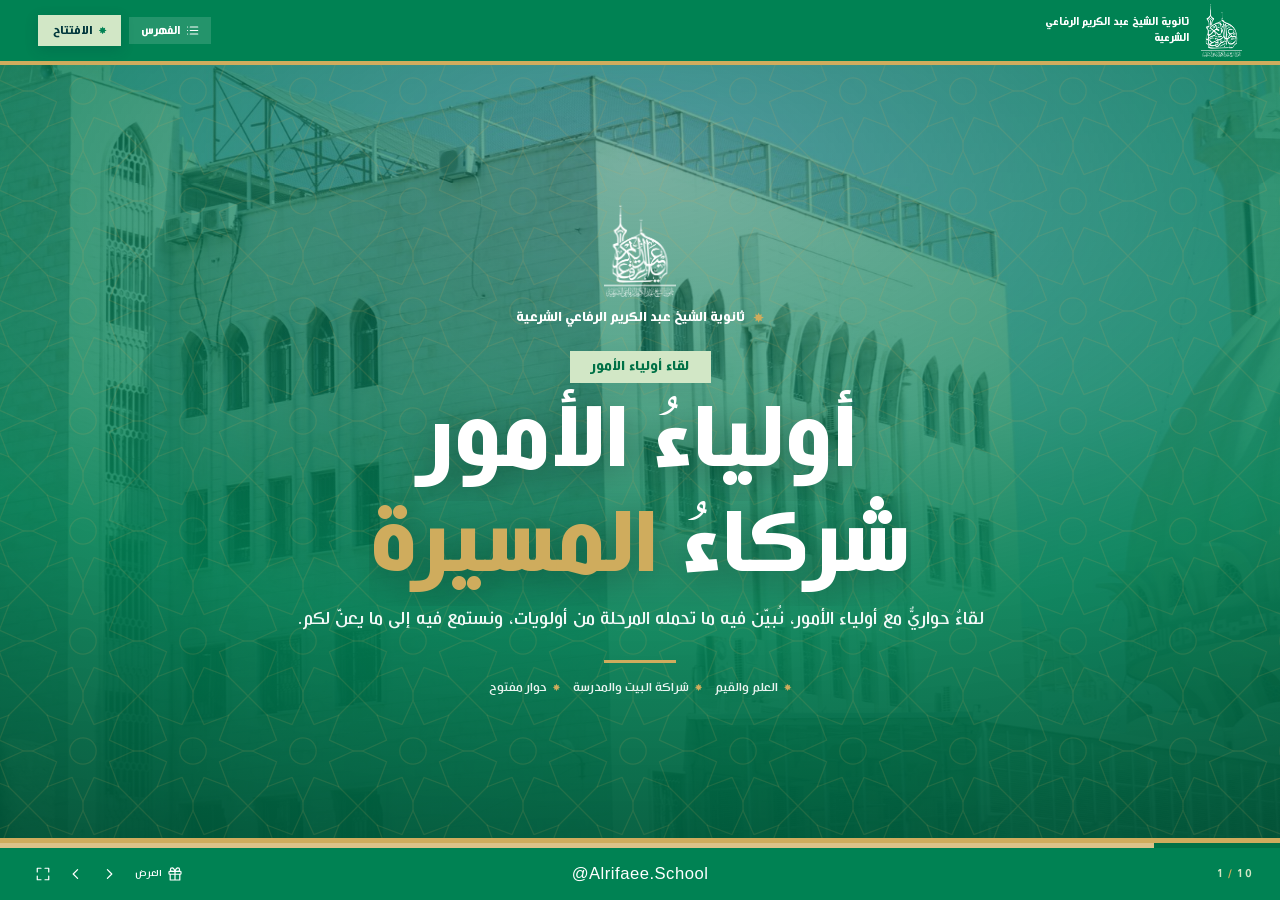
==== عرض-اجتماع-أولياء-الأمور.html @ 05ad17db "Add parents meeting deck and smoother photo transitions" ====
<!doctype html>
<html lang="ar" dir="rtl">
<head>
<meta charset="utf-8">
<meta name="viewport" content="width=device-width,initial-scale=1,viewport-fit=cover">
<title>اجتماع أولياء الأمور — ثانوية الشيخ عبد الكريم الرفاعي الشرعية</title>
<meta name="description" content="عرض إنفوغرافيكس لاجتماع أولياء الأمور في ثانوية الشيخ عبد الكريم الرفاعي الشرعية: جدول الأعمال، الكلمات، المداخلات، ولقاء المدرسين في الصفوف.">
<meta name="theme-color" content="#008253">
<link rel="icon" href="data:image/svg+xml,%3Csvg xmlns='http://www.w3.org/2000/svg' viewBox='0 0 100 100'%3E%3Crect width='100' height='100' fill='%23008253'/%3E%3Cpath d='M50 8 60 30l23-8-8 23 23 10-23 10 8 23-23-8-10 23-10-23-23 8 8-23L2 55l23-10-8-23 23 8 10-22Z' fill='%23CFAC5D'/%3E%3C/svg%3E">
<link rel="stylesheet" href="assets/css/deck.css">
<link rel="stylesheet" href="assets/css/meeting.css">
</head>
<body>

<!-- ===================== ICONS ===================== -->
<svg width="0" height="0" style="position:absolute" aria-hidden="true" focusable="false">
  <defs>
    <symbol id="i-book" viewBox="0 0 24 24"><path d="M12 6.6C10 4.9 7.1 4.6 3.8 5.3v13c3.3-.7 6.2-.4 8.2 1.3 2-1.7 4.9-2 8.2-1.3v-13c-3.3-.7-6.2-.4-8.2 1.3Z"/><path d="M12 6.6v13"/></symbol>
    <symbol id="i-mic" viewBox="0 0 24 24"><rect x="9" y="2.6" width="6" height="10.4" rx="3"/><path d="M5.6 11.4a6.4 6.4 0 0 0 12.8 0M12 17.8v3.6M8.6 21.4h6.8"/></symbol>
    <symbol id="i-building" viewBox="0 0 24 24"><path d="M3.4 21h17.2M5.6 21V6.2L12 2.4l6.4 3.8V21M5.6 9.6h12.8M5.6 13.4h12.8M5.6 17.2h12.8M10 21v-3.8h4V21"/></symbol>
    <symbol id="i-compass" viewBox="0 0 24 24"><circle cx="12" cy="12" r="9.2"/><path d="m15.8 8.2-2.1 5.5-5.5 2.1 2.1-5.5 5.5-2.1Z"/></symbol>
    <symbol id="i-calc" viewBox="0 0 24 24"><rect x="4.4" y="2.6" width="15.2" height="18.8" rx="2.4"/><path d="M8 6.8h8M8 11.4h.1M12 11.4h.1M16 11.4h.1M8 15.2h.1M12 15.2h.1M16 15.2h.1M8 19h.1M12 19h.1M16 19h.1"/></symbol>
    <symbol id="i-globe" viewBox="0 0 24 24"><circle cx="12" cy="12" r="9.2"/><path d="M2.8 12h18.4M12 2.8c2.6 2.8 3.9 6 3.9 9.2s-1.3 6.4-3.9 9.2c-2.6-2.8-3.9-6-3.9-9.2S9.4 5.6 12 2.8Z"/></symbol>
    <symbol id="i-users" viewBox="0 0 24 24"><circle cx="9" cy="7.8" r="2.9"/><path d="M3.4 20c0-3.1 2.5-5.6 5.6-5.6s5.6 2.5 5.6 5.6"/><path d="M16.2 5.2a2.9 2.9 0 0 1 0 5.3M17.8 14.6c1.8.7 2.9 2.6 2.9 5.4"/></symbol>
    <symbol id="i-teacher" viewBox="0 0 24 24"><circle cx="8.6" cy="6.8" r="2.6"/><path d="M3.2 20c0-3.6 2.4-6.1 5.4-6.1s5.4 2.5 5.4 6.1"/><path d="M14.2 5.8h6.2M17.3 5.8v9.4M14.6 15.2h5.4"/></symbol>
    <symbol id="i-board" viewBox="0 0 24 24"><rect x="3" y="3.4" width="18" height="12.2" rx="2"/><path d="M7.4 19.4 6.6 21.4M16.6 19.4l.8 2M8 7.2h8M8 10.8h5"/></symbol>
    <symbol id="i-door" viewBox="0 0 24 24"><path d="M4.4 21h15.2M6.4 21V3.4l11.2 2.2V21"/><path d="M14.6 12.4h.1"/></symbol>
    <symbol id="i-list" viewBox="0 0 24 24"><path d="M8.4 6.4h12M8.4 12h12M8.4 17.6h12M4 6.4h.1M4 12h.1M4 17.6h.1"/></symbol>
    <symbol id="i-gift" viewBox="0 0 24 24"><rect x="3" y="8.2" width="18" height="4.2" rx="1"/><path d="M4.8 12.4V21h14.4v-8.6M12 8.2V21M12 8.2S10.4 2.8 7.8 2.8a2.7 2.7 0 0 0 0 5.4M12 8.2s1.6-5.4 4.2-5.4a2.7 2.7 0 0 1 0 5.4"/></symbol>
    <symbol id="i-receipt" viewBox="0 0 24 24"><path d="M6 2.6h12v18.8l-2-1.5-2 1.5-2-1.5-2 1.5-2-1.5-2 1.5V2.6Z"/><path d="M9 7h6M9 11h6M9 15h4"/></symbol>
    <symbol id="i-check" viewBox="0 0 24 24"><path d="m4.2 12.6 5 5L19.8 6.4"/></symbol>
    <symbol id="i-heart" viewBox="0 0 24 24"><path d="M12 20.2s-7.6-4.6-7.6-9.6A4.4 4.4 0 0 1 12 7.7a4.4 4.4 0 0 1 7.6 2.9c0 5-7.6 9.6-7.6 9.6Z"/></symbol>
    <symbol id="i-clock" viewBox="0 0 24 24"><circle cx="12" cy="12" r="9.2"/><path d="M12 7v5.4l3.6 2.2"/></symbol>
    <symbol id="i-prev" viewBox="0 0 24 24"><path d="M9.6 5.4 16.2 12l-6.6 6.6"/></symbol>
    <symbol id="i-next" viewBox="0 0 24 24"><path d="M14.4 5.4 7.8 12l6.6 6.6"/></symbol>
    <symbol id="i-expand" viewBox="0 0 24 24"><path d="M9 3.4H3.4V9M15 3.4h5.6V9M9 20.6H3.4V15M15 20.6h5.6V15"/></symbol>
    <symbol id="i-close" viewBox="0 0 24 24"><path d="M6 6l12 12M18 6 6 18"/></symbol>
    <symbol id="i-play" viewBox="0 0 24 24"><path d="M8 5.2 19 12 8 18.8V5.2Z"/></symbol>
  </defs>
</svg>

<!-- ===================== LOADER ===================== -->
<div class="loader" id="loader">
  <div class="loader__in">
    <img src="assets/brand/logo-color.png" alt="شعار ثانوية الشيخ عبد الكريم الرفاعي الشرعية">
    <p class="loader__title">اجتماع أولياء الأمور</p>
    <div class="loader__bar"><i id="loadBar"></i></div>
    <p class="loader__note">عرض تقديمي · تنقّل يدوي</p>
  </div>
</div>

<main class="deck mdeck" id="meeting" aria-label="عرض اجتماع أولياء الأمور">

  <!-- 1 · COVER -->
  <section class="scene mscene scene--green mscene--dark" data-dur="9000" data-chapter="الافتتاح" data-title="أولياء الأمور شركاء المسيرة" aria-label="الافتتاح">
    <div class="mcover__media"><img src="assets/media/m30.jpg" alt="" style="object-position:center 16%"></div>
    <div class="mcover__veil"></div>
    <div class="mwrap">
      <div class="mcover">
        <img class="mcover__logo rv rv--fade" src="assets/brand/logo-white.png" alt="شعار ثانوية الشيخ عبد الكريم الرفاعي الشرعية" style="--d:.35s">
        <p class="mcover__brand rv" style="--d:.5s"><i class="star"></i> ثانوية الشيخ عبد الكريم الرفاعي الشرعية</p>
        <span class="mpill" style="--d:.6s">لقاء أولياء الأمور</span>
        <h1 class="mdisplay">
          <span class="mask"><span style="--d:.7s;--i:0">أولياءُ الأمور</span></span>
          <span class="mask"><span style="--d:.7s;--i:1">شركاءُ <span class="mgold">المسيرة</span></span></span>
        </h1>
        <p class="mlead rv" style="--d:.95s">لقاءٌ حواريٌّ مع أولياء الأمور، نُبيّن فيه ما تحمله المرحلة من أولويات، ونستمع فيه إلى ما يعنّ لكم.</p>
        <span class="goldline rv" style="--d:1.05s"></span>
        <p class="mcover__foot rv" style="--d:1.15s">
          <span><i class="star"></i> العلم والقيم</span>
          <span><i class="star"></i> شراكة البيت والمدرسة</span>
          <span><i class="star"></i> حوار مفتوح</span>
        </p>
      </div>
    </div>
  </section>

  <!-- 2 · AGENDA -->
  <section class="scene mscene scene--paper" data-dur="9000" data-chapter="جدول الأعمال" data-title="جدول أعمال اللقاء" aria-label="جدول أعمال اللقاء">
    <div class="mwrap">
      <div class="mstack">
        <span class="mpill rv" style="--d:.4s"><i class="star"></i> ترتيب اللقاء</span>
        <h2 class="mtitle" style="font-size:clamp(1.9rem,4.3vw,5rem)">
          <span class="mask"><span style="--d:.55s">جدولُ أعمالِ اللقاء</span></span>
        </h2>
        <p class="mlead rv" style="--d:.75s">ستُّ محطاتٍ نمرُّ بها في هذا الاجتماع، يتخلّلها الحوارُ والأسئلة.</p>
        <div class="mAgenda" style="margin-top:clamp(6px,1vh,12px)">
          <article class="mAgenda__item" style="--i:0">
            <span class="mAgenda__n">01</span>
            <div class="mAgenda__t"><b>افتتاح الاجتماع</b><span>تلاوةٌ من القرآن الكريم · أ. أنس صياد</span></div>
          </article>
          <article class="mAgenda__item" style="--i:1">
            <span class="mAgenda__n">02</span>
            <div class="mAgenda__t"><b>كلمة عريف الاجتماع</b><span>أ. فهمي قصقص</span></div>
          </article>
          <article class="mAgenda__item" style="--i:2">
            <span class="mAgenda__n">03</span>
            <div class="mAgenda__t"><b>كلمة إدارة الثانوية</b><span>أ. معاذ نعمان</span></div>
          </article>
          <article class="mAgenda__item" style="--i:3">
            <span class="mAgenda__n">04</span>
            <div class="mAgenda__t"><b>كلمة التوجيه التربوي</b><span>إرشاداتٌ لأولياء الأمور</span></div>
          </article>
          <article class="mAgenda__item" style="--i:4">
            <span class="mAgenda__n">05</span>
            <div class="mAgenda__t"><b>مداخلات المدرسين</b><span>رياضيات · اجتماعيات</span></div>
          </article>
          <article class="mAgenda__item" style="--i:5">
            <span class="mAgenda__n">06</span>
            <div class="mAgenda__t"><b>لقاء المدرسين في الصفوف</b><span>حوارٌ مباشر مع أولياء الأمور</span></div>
          </article>
        </div>
      </div>
    </div>
  </section>

  <!-- 3 · QURAN -->
  <section class="scene mscene scene--green mscene--dark" data-dur="9000" data-chapter="الافتتاح" data-title="افتتاح الاجتماع — تلاوة القرآن" aria-label="افتتاح الاجتماع">
    <div class="mwm">01</div>
    <div class="mwrap">
      <div class="mstack mstack--narrow">
        <span class="mpill rv" style="--d:.4s"><i class="star"></i> البند الأول · الافتتاح</span>
        <div class="mref rv rv--fade" style="--d:.5s"><svg class="ico" viewBox="0 0 24 24"><use href="#i-book"/></svg> نبدأ بما تُفتتح به المجالس</div>
        <h2 class="mtitle">
          <span class="mask"><span style="--d:.6s;--i:0">نستفتحُ</span></span>
          <span class="mask"><span style="--d:.6s;--i:1">بكتابِ <span class="mgold">الله</span></span></span>
        </h2>
        <div class="mspeaker rv" style="--d:.85s">
          <span class="mspeaker__role">تلاوة القرآن الكريم</span>
          <span class="mspeaker__name">أ. أنس صياد</span>
          <span class="mspeaker__line"></span>
        </div>
        <p class="mnote rv" style="--d:1.05s">تلاوةٌ تُفتتح بها أعمال الاجتماع، وتُستأنس بها في مجلس العلم.</p>
      </div>
    </div>
  </section>

  <!-- 4 · HOST -->
  <section class="scene mscene scene--paper" data-dur="9000" data-chapter="عريف الاجتماع" data-title="كلمة عريف الاجتماع" aria-label="كلمة عريف الاجتماع">
    <div class="mwm">02</div>
    <div class="mwrap">
      <div class="mstack mstack--narrow">
        <span class="mpill rv" style="--d:.4s"><i class="star"></i> البند الثاني · عريف الاجتماع</span>
        <h2 class="mtitle--sm mtitle">
          <span class="mask"><span style="--d:.55s;--i:0">كلمةُ</span></span>
          <span class="mask"><span style="--d:.55s;--i:1">عريفِ <span class="mhl">الاجتماع</span></span></span>
        </h2>
        <div class="mspeaker rv" style="--d:.8s">
          <span class="mspeaker__role">إدارة الحوار وتنظيم المداخلات</span>
          <span class="mspeaker__name">أ. فهمي قصقص</span>
          <span class="mspeaker__line"></span>
        </div>
        <div class="chips rv" style="--d:.98s">
          <span class="chip"><svg class="ico" viewBox="0 0 24 24"><use href="#i-list"/></svg> ترتيب البنود</span>
          <span class="chip"><svg class="ico" viewBox="0 0 24 24"><use href="#i-clock"/></svg> ضبط الوقت</span>
          <span class="chip"><svg class="ico" viewBox="0 0 24 24"><use href="#i-users"/></svg> تنظيم المداخلات</span>
        </div>
      </div>
    </div>
  </section>

  <!-- 5 · MANAGEMENT -->
  <section class="scene mscene scene--paper" data-dur="9000" data-chapter="كلمة الإدارة" data-title="كلمة إدارة الثانوية" aria-label="كلمة إدارة الثانوية">
    <div class="mwm">03</div>
    <div class="mwrap">
      <div class="mstack mstack--narrow">
        <span class="mpill rv" style="--d:.4s"><i class="star"></i> البند الثالث · كلمة الإدارة</span>
        <h2 class="mtitle">
          <span class="mask"><span style="--d:.55s;--i:0">كلمةُ</span></span>
          <span class="mask"><span style="--d:.55s;--i:1">إدارةِ <span class="mhl">الثانوية</span></span></span>
        </h2>
        <div class="mspeaker rv" style="--d:.8s">
          <span class="mspeaker__role">إدارة الثانوية</span>
          <span class="mspeaker__name">أ. معاذ نعمان</span>
          <span class="mspeaker__line"></span>
        </div>
        <div class="mcard mcard--tight rv" style="--d:.98s;max-width:780px">
          <p class="mnote" style="max-width:38em">كلمةٌ عن <b>أولويات المرحلة</b>، وما تطمح إليه الثانوية في بيئتها التعليمية، وموقع الأسرة في هذه المسيرة.</p>
        </div>
      </div>
    </div>
  </section>

  <!-- 6 · GUIDANCE -->
  <section class="scene mscene scene--green mscene--dark" data-dur="9000" data-chapter="التوجيه التربوي" data-title="كلمة التوجيه التربوي" aria-label="كلمة التوجيه التربوي">
    <div class="mwm">04</div>
    <div class="mwrap">
      <div class="mstack">
        <span class="mpill rv" style="--d:.4s"><i class="star"></i> البند الرابع · التوجيه التربوي</span>
        <h2 class="mtitle">
          <span class="mask"><span style="--d:.55s;--i:0">كلمةُ</span></span>
          <span class="mask"><span style="--d:.55s;--i:1"><span class="mgold">التوجيه</span> التربوي</span></span>
        </h2>
        <p class="mlead rv" style="--d:.8s">إرشاداتٌ تُعين الأسرة على مواكبة أبنائها خلال العام.</p>
        <div class="msteps" style="margin-top:6px">
          <article class="mstep" style="--i:0;padding-top:clamp(16px,2.2vh,24px)">
            <svg class="ico" viewBox="0 0 24 24"><use href="#i-heart"/></svg>
            <b>المتابعة اليومية</b>
            <span>الاطّلاع على الدروس والواجبات أولاً بأول.</span>
          </article>
          <article class="mstep" style="--i:1;padding-top:clamp(16px,2.2vh,24px)">
            <svg class="ico" viewBox="0 0 24 24"><use href="#i-compass"/></svg>
            <b>السلوك والانتظام</b>
            <span>الحضور المبكر، والالتزام بأدب المدرسة.</span>
          </article>
          <article class="mstep" style="--i:2;padding-top:clamp(16px,2.2vh,24px)">
            <svg class="ico" viewBox="0 0 24 24"><use href="#i-users"/></svg>
            <b>التواصل مع المدرسة</b>
            <span>قناةٌ مفتوحة مع الإدارة والمدرسين.</span>
          </article>
        </div>
      </div>
    </div>
  </section>

  <!-- 7 · TEACHERS' INTERVENTIONS — MATHEMATICS -->
  <section class="scene mscene scene--paper" data-dur="9000" data-chapter="المداخلات" data-title="مداخلة الرياضيات — أ. أحمد غراء" aria-label="مداخلة الرياضيات">
    <div class="mwm">05</div>
    <div class="mwrap">
      <div class="mstack mstack--narrow">
        <span class="mpill rv" style="--d:.4s"><i class="star"></i> البند الخامس · مداخلات المدرسين</span>
        <div class="mref rv rv--fade" style="--d:.5s"><svg class="ico" viewBox="0 0 24 24"><use href="#i-calc"/></svg> مادة الرياضيات</div>
        <h2 class="mtitle">
          <span class="mask"><span style="--d:.6s;--i:0">مداخلةُ</span></span>
          <span class="mask"><span style="--d:.6s;--i:1"><span class="mhl">الرياضيات</span></span></span>
        </h2>
        <div class="mspeaker rv" style="--d:.85s">
          <span class="mspeaker__role">مدرّس الرياضيات</span>
          <span class="mspeaker__name">أ. أحمد غراء</span>
          <span class="mspeaker__line"></span>
        </div>
        <div class="chips rv" style="--d:1.02s">
          <span class="chip">متابعة الحلّ اليومي</span>
          <span class="chip">أدوات المادة</span>
          <span class="chip">الاستعداد للاختبارات</span>
        </div>
        <p class="mnote rv" style="--d:1.15s">مداخلةٌ تخصّصية، تفتح بابَ الحوار مع أولياء الأمور.</p>
      </div>
    </div>
  </section>

  <!-- 8 · TEACHERS' INTERVENTIONS — SOCIAL STUDIES -->
  <section class="scene mscene scene--paper" data-dur="9000" data-chapter="المداخلات" data-title="مداخلة الاجتماعيات — أ. ضياء الدين مارديني" aria-label="مداخلة الاجتماعيات">
    <div class="mwm">05</div>
    <div class="mwrap">
      <div class="mstack mstack--narrow">
        <span class="mpill rv" style="--d:.4s"><i class="star"></i> البند الخامس · مداخلات المدرسين</span>
        <div class="mref rv rv--fade" style="--d:.5s"><svg class="ico" viewBox="0 0 24 24"><use href="#i-globe"/></svg> مادة الاجتماعيات</div>
        <h2 class="mtitle">
          <span class="mask"><span style="--d:.6s;--i:0">مداخلةُ</span></span>
          <span class="mask"><span style="--d:.6s;--i:1"><span class="mhl">الاجتماعيات</span></span></span>
        </h2>
        <div class="mspeaker rv" style="--d:.85s">
          <span class="mspeaker__role">مدرّس الاجتماعيات</span>
          <span class="mspeaker__name">أ. ضياء الدين مارديني</span>
          <span class="mspeaker__line"></span>
        </div>
        <div class="chips rv" style="--d:1.02s">
          <span class="chip">المهارات البحثية</span>
          <span class="chip">المشاركة الصفّية</span>
          <span class="chip">متابعة الواجبات</span>
        </div>
        <p class="mnote rv" style="--d:1.15s">مداخلةٌ تخصّصية، تفتح بابَ الحوار مع أولياء الأمور.</p>
      </div>
    </div>
  </section>

  <!-- 8 · CLASSROOM MEETINGS -->
  <section class="scene mscene scene--green mscene--dark" data-dur="9000" data-chapter="لقاء الصفوف" data-title="لقاء المدرسين في الصفوف" aria-label="لقاء المدرسين في الصفوف">
    <div class="mwm">06</div>
    <div class="mwrap">
      <div class="mstack">
        <span class="mpill rv" style="--d:.4s"><i class="star"></i> البند السادس · ختام اللقاء</span>
        <h2 class="mtitle">
          <span class="mask"><span style="--d:.55s;--i:0">لقاءُ المدرسين</span></span>
          <span class="mask"><span style="--d:.55s;--i:1">في <span class="mgold">الصفوف</span></span></span>
        </h2>
        <p class="mlead rv" style="--d:.78s">ينتقل أولياء الأمور إلى صفوف أبنائهم للقاء المدرسين وجهاً لوجه.</p>
        <div class="msteps" style="margin-top:8px">
          <article class="mstep" style="--i:0">
            <span class="mstep__n">1</span>
            <svg class="ico" viewBox="0 0 24 24"><use href="#i-users"/></svg>
            <b>التوجّه إلى الصفوف</b>
            <span>بحسب الجدول المعلَن في مدخل الثانوية.</span>
            <span class="mstep__arrow">‹</span>
          </article>
          <article class="mstep" style="--i:1">
            <span class="mstep__n">2</span>
            <svg class="ico" viewBox="0 0 24 24"><use href="#i-teacher"/></svg>
            <b>لقاء المدرسين</b>
            <span>حوارٌ مباشر مع مدرسي المواد.</span>
            <span class="mstep__arrow">‹</span>
          </article>
          <article class="mstep" style="--i:2">
            <span class="mstep__n">3</span>
            <svg class="ico" viewBox="0 0 24 24"><use href="#i-board"/></svg>
            <b>مستوى الأبناء</b>
            <span>الاطّلاع على المستوى والخطة القادمة.</span>
          </article>
        </div>
        <p class="mhint rv" style="--d:1.1s">نشكر لكم التزامكم بوقت اللقاء، ونعتذر عن أي انتظار.</p>
      </div>
    </div>
  </section>

  <!-- 9 · CLOSING + DONATION -->
  <section class="scene mscene scene--green mscene--dark" data-dur="9000" data-chapter="الختام" data-title="الختام والدعوة إلى المساهمة" aria-label="الختام">
    <div class="mwm">07</div>
    <div class="mwrap">
      <div class="mstack mstack--narrow">
        <span class="mpill" style="--d:.4s">خاتمة اللقاء</span>
        <h2 class="mdisplay" style="font-size:clamp(2.4rem,5.6vw,6.4rem)">
          <span class="mask"><span style="--d:.5s;--i:0">شكراً</span></span>
          <span class="mask"><span style="--d:.5s;--i:1"><span class="mgold">لحضوركم</span></span></span>
        </h2>
        <p class="mlead rv" style="--d:.78s">حضوركم شراكةٌ حقيقية في بناء جيل العلم والقيم.</p>
        <div class="mdonate rv" style="--d:.95s">
          <div class="mdonate__main">
            <span class="mdonate__label">لمن يرغب بالمساهمة</span>
            <b class="mdonate__title">التبرعُ لدى إدارة الثانوية</b>
            <p class="mnote" style="max-width:34em">بموجب إيصالاتٍ رسمية صادرة عن وزارة الأوقاف.</p>
            <button class="mbtn" type="button" data-open-deck>
              <svg class="ico" viewBox="0 0 24 24"><use href="#i-play"/></svg>
              اعرض مسيرة الثانوية وخطة النهضة
            </button>
            <span class="mhint">زر «العرض» في شريط التحكم متاح في أي لحظة من اللقاء.</span>
          </div>
          <div class="mdonate__side">
            <i class="star"></i>
            <span>محاسب الثانوية</span>
            <b>أ. سارية العمري</b>
            <span><svg class="ico" viewBox="0 0 24 24" style="width:1.05em;height:1.05em;vertical-align:-.2em"><use href="#i-receipt"/></svg> مكتب المحاسبة — إيصالات رسمية</span>
          </div>
        </div>
      </div>
    </div>
  </section>

  <!-- CHROME -->
  <header class="topbar">
    <div class="topbar__brand">
      <img src="assets/brand/logo-white.png" alt="شعار الثانوية">
      <span>ثانوية الشيخ عبد الكريم الرفاعي الشرعية</span>
    </div>
    <div class="mtop__side">
      <button class="mtop__btn" type="button" id="indexBtn" aria-label="فهرس الشرائح">
        <svg class="ico" viewBox="0 0 24 24"><use href="#i-list"/></svg><span>الفهرس</span>
      </button>
      <span class="topbar__chapter"><i class="star"></i><span id="chapterLabel">الافتتاح</span></span>
    </div>
  </header>

  <footer class="bottombar">
    <span class="bottombar__scene" id="sceneNo">1 <b>/</b> 10</span>
    <span class="bottombar__handle">@Alrifaee.School</span>
    <div class="bottombar__controls" id="controls" role="group" aria-label="التحكم بالعرض">
      <button class="ctrl" id="deckBtn" type="button" aria-label="عرض مسيرة الثانوية وخطة النهضة">
        <svg class="ico" viewBox="0 0 24 24"><use href="#i-gift"/></svg><span>العرض</span>
      </button>
      <button class="ctrl ctrl--icon" id="prevBtn" type="button" aria-label="الشريحة السابقة"><svg class="ico" viewBox="0 0 24 24"><use href="#i-prev"/></svg></button>
      <button class="ctrl ctrl--icon" id="nextBtn" type="button" aria-label="الشريحة التالية"><svg class="ico" viewBox="0 0 24 24"><use href="#i-next"/></svg></button>
      <button class="ctrl ctrl--icon" id="fsBtn" type="button" aria-label="ملء الشاشة"><svg class="ico" viewBox="0 0 24 24"><use href="#i-expand"/></svg></button>
    </div>
  </footer>

  <div class="rail" id="rail" aria-hidden="true"></div>
</main>

<!-- ===================== INDEX ===================== -->
<div class="mindex" id="indexPanel" role="dialog" aria-modal="true" aria-label="فهرس الشرائح" aria-hidden="true">
  <div class="mindex__panel">
    <div class="mindex__head">
      <h2><i class="star"></i> فهرس الشرائح</h2>
      <button class="mindex__close" type="button" id="indexClose" aria-label="إغلاق الفهرس"><svg class="ico" viewBox="0 0 24 24"><use href="#i-close"/></svg></button>
    </div>
    <div class="mindex__list" id="indexList"></div>
  </div>
</div>

<!-- ===================== EXISTING SHOW ===================== -->
<div class="moverlay" id="deckOverlay" role="dialog" aria-modal="true" aria-label="عرض معاً نكمل المسيرة" aria-hidden="true">
  <iframe id="deckFrame" title="معاً نُكمل المسيرة — عرض مسيرة الثانوية وخطة النهضة" allowfullscreen></iframe>
</div>

<noscript><div style="position:fixed;inset:0;display:grid;place-items:center;background:#F9F9F9;color:#01373C;font-family:sans-serif;z-index:200">فعّل JavaScript لتشغيل العرض.</div></noscript>

<script src="assets/js/meeting.js"></script>
</body>
</html>
---- assets/css/deck.css ----
/* ============================================================
   معاً نُكمل المسيرة — عرض بصري
   هوية ثانوية الشيخ عبد الكريم الرفاعي الشرعية
   ألوان وأنماط ومكوّنات brand.css حصراً
   ============================================================ */

@font-face{
  font-family:"Hacen Algeria";
  src:url("../fonts/HacenAlgeria.ttf") format("truetype");
  font-weight:400;font-display:swap;
}
@font-face{
  font-family:"Hacen Algeria";
  src:url("../fonts/HacenAlgeria-Bold.ttf") format("truetype");
  font-weight:700;font-display:swap;
}
@font-face{
  font-family:"Hacen Algeria HD";
  src:url("../fonts/HacenAlgeriaHD.ttf") format("truetype");
  font-weight:400;font-display:swap;
}
@font-face{
  font-family:"Hacen Algeria HD";
  src:url("../fonts/HacenAlgeria-Bold.ttf") format("truetype");
  font-weight:700;font-display:swap;
}
@font-face{
  font-family:"Amiri Quran";
  src:url("../fonts/AmiriQuran-Arabic.woff2") format("woff2");
  font-weight:400;font-display:swap;
}
@font-face{
  font-family:"Uthmanic Hafs";
  src:url("../fonts/UthmanicHafs1Ver18.woff2") format("woff2");
  font-weight:400;font-display:swap;
}

:root{
  /* ألوان الهوية فقط */
  --green:#008253;
  --green-deep:#007146;
  --green-invite:#18805A;
  --gold:#CFAC5D;
  --red:#CB2026;
  --ink:#01373C;
  --text:#383838;
  --paper:#F9F9F9;
  --sand:#EEE4C9;
  --sand-light:#F4EEDE;
  --mint:#D2E7C6;
  --mark:#E5E5E5;
  --white:#fff;

  /* الخطوط */
  --font-display:"Hacen Algeria HD","Hacen Algeria",system-ui,sans-serif;
  --font-body:"Hacen Algeria",system-ui,sans-serif;
  --font-quran:"Uthmanic Hafs","Amiri Quran","Traditional Arabic",serif;

  /* أحجام أكبر وأقرب للمنتصف */
  --fs-display:clamp(3rem,5.9vw,7rem);
  --fs-title:clamp(2.3rem,4.3vw,5.3rem);
  --fs-h2:clamp(1.45rem,2.05vw,2.3rem);
  --fs-lead:clamp(1.12rem,1.55vw,1.82rem);
  --fs-body:clamp(1rem,1.15vw,1.34rem);
  --fs-small:clamp(.92rem,1.06vw,1.28rem);

  /* الزوايا والظلال من الهوية */
  --r-sm:12px;--r-md:24px;--r-lg:48px;--r-pill:999px;
  --shadow:0 6px 20px rgba(1,55,60,.10);
  --shadow-deep:0 24px 70px rgba(1,55,60,.22);

  --pattern:url("../brand/pattern-stars.svg");

  /* إطار المسرح */
  --topH:clamp(64px,7.2vh,84px);
  --footH:clamp(52px,5.6vh,62px);
  --pad:clamp(18px,3vw,44px);

  --ease:cubic-bezier(.16,1,.3,1);
  --ease-soft:cubic-bezier(.22,.61,.36,1);
  --ease-spring:cubic-bezier(.34,1.4,.55,1);
}

*,*::before,*::after{box-sizing:border-box}
html,body{margin:0;height:100%;background:var(--sand-light);overflow:hidden}
body{
  font-family:var(--font-body);
  font-size:var(--fs-body);
  color:var(--text);
  direction:rtl;
  line-height:1.7;
  -webkit-font-smoothing:antialiased;
  text-rendering:optimizeLegibility;
  font-synthesis:none;
}
img{display:block;max-width:100%}
button{font:inherit;color:inherit;border:0;background:none;cursor:pointer}
h1,h2,h3,p,figure,ul{margin:0}
ul{padding:0;list-style:none}
::selection{background:var(--mint);color:var(--ink)}

.deck{position:fixed;inset:0;isolation:isolate;overflow:hidden;background:var(--sand-light)}

/* النجمة الثمانية من نمط الهوية */
.star{
  display:inline-block;
  clip-path:polygon(50% 0%,60% 24%,82% 18%,76% 40%,100% 50%,76% 60%,82% 82%,60% 76%,50% 100%,40% 76%,18% 82%,24% 60%,0% 50%,24% 40%,18% 18%,40% 24%);
}

/* أيقونات الهوية: خط 1.8 */
.ico{
  width:1.25em;height:1.25em;fill:none;stroke:currentColor;
  stroke-width:1.8;stroke-linecap:round;stroke-linejoin:round;
  flex:none;overflow:visible;
}

/* ---------- Scenes ---------- */
.scene{
  position:absolute;inset:0;overflow:hidden;
  opacity:0;visibility:hidden;pointer-events:none;
  z-index:1;
}
.scene.is-active{
  opacity:1;visibility:visible;pointer-events:auto;z-index:3;
  animation:sceneIn 1.9s cubic-bezier(.33,1,.68,1) both;
}
.scene.is-leaving{
  opacity:1;visibility:visible;pointer-events:none;z-index:2;
  animation:sceneOut 1.9s cubic-bezier(.33,1,.68,1) both;
}
.scene--paper{
  background-color:var(--sand-light);
}
.scene--paper::before{
  content:"";position:absolute;inset:-56px;z-index:0;
  background-image:var(--pattern);background-size:110px;
  pointer-events:none;
}
.scene.is-active.scene--paper::before{animation:bgDrift var(--dur,9s) cubic-bezier(.37,0,.63,1) both}
.scene--green{
  background:linear-gradient(160deg,var(--green-invite),var(--green-deep));
}
.scene--green::before{
  content:"";position:absolute;inset:-56px;z-index:0;
  background-image:var(--pattern);background-size:110px;opacity:.5;pointer-events:none;
}
.scene.is-active.scene--green::before{animation:bgDrift var(--dur,9s) cubic-bezier(.37,0,.63,1) both}

.media{position:absolute;inset:0;overflow:hidden;background:var(--sand)}
.media img{
  width:100%;height:100%;object-fit:cover;object-position:center;
  transform:scale(1.045);
  will-change:transform;
  backface-visibility:hidden;
}
/* انتقال ناعم بين الصور: ضبابية واحدة طويلة على طبقة الصورة، ثم انزلاق هادئ.
   الضبابية تنتهي قبل حركة الكين برنز حتى لا تختلط الحركتان وتُحدث اهتزازاً. */
.scene.is-active .media{animation:mediaIn 1800ms cubic-bezier(.33,1,.68,1)}
.scene.is-active .media img{
  animation:kenburns calc(var(--dur,9s) - 1800ms) cubic-bezier(.37,0,.63,1) 1800ms both;
}
.scene.is-active:nth-of-type(even) .media img{animation-name:kenburnsAlt}
/* إذا كانت الصورة نفسها في المشهد التالي: لا انتقال ولا ضبابية بينهما */
.scene.is-same-media .media{animation:none!important;filter:none!important}
.scene.is-same-media .media img{
  animation-delay:0ms!important;
  animation-duration:var(--dur,9s)!important;
}
.media--tint::before{
  content:"";position:absolute;inset:0;z-index:1;
  background:linear-gradient(180deg,rgba(0,130,83,.88),rgba(0,130,83,.64) 60%,rgba(0,113,70,.92));
}
.media--tint::after{
  content:"";position:absolute;inset:-56px;z-index:2;
  background-image:var(--pattern);background-size:110px;opacity:.35;pointer-events:none;
}
.scene.is-active .media--tint::after{animation:bgDrift var(--dur,9s) cubic-bezier(.37,0,.63,1) both}
.scene--photo .media::after{
  content:"";position:absolute;inset:0;z-index:2;pointer-events:none;
  background:linear-gradient(180deg,rgba(1,55,60,.10),transparent 28%,transparent 70%,rgba(1,55,60,.12));
}

/* ---------- Top bar (الهوية) ---------- */
.topbar{
  position:fixed;top:0;inset-inline:0;z-index:50;
  height:var(--topH);
  background:var(--green);
  border-bottom:4px solid var(--gold);
  display:flex;align-items:center;justify-content:space-between;gap:18px;
  padding:0 var(--pad);
}
.topbar__brand{display:flex;align-items:center;gap:clamp(8px,.9vw,14px);min-width:0}
.topbar__brand img{height:clamp(36px,4.1vw,54px);width:auto;flex:none}
.topbar__brand span{
  color:#fff;font-family:var(--font-display);font-weight:400;
  font-size:clamp(.68rem,.8vw,.88rem);line-height:1.5;max-width:15em;
}
.topbar__chapter{
  display:inline-flex;align-items:center;gap:.55em;flex:none;
  background:var(--mint);color:var(--ink);
  font-family:var(--font-display);font-size:clamp(.76rem,.88vw,.98rem);
  padding:.42em 1.2em;box-shadow:0 4px 14px rgba(1,55,60,.20);
  white-space:nowrap;
}
.topbar__chapter span.is-swap{animation:chapterSwap .55s var(--ease) both}
@keyframes chapterSwap{from{opacity:0;transform:translateY(-7px)}to{opacity:1;transform:none}}
.topbar__chapter .star{width:8px;height:8px;background:var(--green);flex:none}

/* ---------- Footer (الهوية) ---------- */
.bottombar{
  position:fixed;bottom:0;inset-inline:0;z-index:60;
  height:calc(var(--footH) + 10px);
  background:var(--green);
  border-top:10px solid var(--gold);
  display:grid;grid-template-columns:1fr auto 1fr;align-items:center;
  padding:0 clamp(14px,2.2vw,32px);
}
.bottombar__scene{
  justify-self:start;color:var(--mint);
  font-family:var(--font-display);font-size:clamp(.74rem,.82vw,.92rem);
  direction:ltr;letter-spacing:.10em;font-variant-numeric:tabular-nums;
}
.bottombar__scene b{color:var(--gold);font-weight:400}
.bottombar__handle{
  justify-self:center;color:#fff;font-family:Arial,sans-serif;
  font-size:clamp(.9rem,1.3vw,1.24rem);letter-spacing:.03em;direction:ltr;
  white-space:nowrap;
}
.bottombar__controls{justify-self:end;display:flex;align-items:center;gap:3px}
.ctrl{
  display:inline-flex;align-items:center;justify-content:center;gap:.5em;
  height:clamp(30px,3.1vh,36px);min-width:clamp(30px,3.1vh,36px);
  padding:0 clamp(7px,.6vw,11px);
  color:#fff;font-size:clamp(.68rem,.74vw,.78rem);
  transition:background .25s ease,color .25s ease,transform .2s var(--ease);
}
.ctrl:hover{background:var(--mint);color:var(--green)}
.ctrl:active{transform:scale(.95)}
.ctrl:focus-visible{outline:2px solid var(--mint);outline-offset:2px}
.ctrl .ico{width:16px;height:16px}
.ctrl--main{background:rgba(249,249,249,.14)}
.ctrl--main:hover{background:var(--mint)}
.ctrl--main span{font-family:var(--font-body);white-space:nowrap}
.ctrl--icon{padding:0}

/* شريط التقدم داخل حدّ الذهب */
.rail{
  position:fixed;inset-inline:0;bottom:var(--footH);z-index:61;
  display:flex;gap:2px;height:5px;
  background:rgba(249,249,249,.28);
}
.rail .seg{position:relative;flex:1;overflow:hidden}
.rail .seg b{
  position:absolute;inset:0;background:var(--green);
  transform:scaleX(0);transform-origin:100% 50%;
}
.rail .seg.is-done b{transform:scaleX(1)}
.rail .seg.is-now b{background:var(--green-deep)}

/* ---------- Paused ---------- */
.pausedBadge{
  position:fixed;top:calc(var(--topH) + 18px);left:50%;
  transform:translateX(-50%) translateY(-8px);
  z-index:70;display:flex;align-items:center;gap:.55em;
  background:var(--mint);color:var(--ink);
  font-family:var(--font-display);font-size:clamp(.8rem,.9vw,1rem);
  padding:.55em 1.25em;box-shadow:var(--shadow-deep);
  opacity:0;pointer-events:none;
  transition:opacity .3s ease,transform .35s var(--ease);
}
.pausedBadge .ico{width:15px;height:15px;color:var(--green)}
.deck.is-paused .pausedBadge{opacity:1;transform:translateX(-50%) translateY(0)}
.deck.is-paused .scene.is-active,
.deck.is-paused .scene.is-active *,
.deck.is-paused .scene.is-active::before,
.deck.is-paused .scene.is-active::after,
.deck.is-paused .scene.is-active *::before,
.deck.is-paused .scene.is-active *::after,
.deck.is-paused .scene.is-leaving,
.deck.is-paused .scene.is-leaving *{animation-play-state:paused!important}

/* ---------- Embed mode (داخل نافذة عرض الاجتماع) ---------- */
html.is-embed .topbar{display:none}
html.is-embed .pausedBadge{top:16px}
html.is-embed .embedBack{
  position:fixed;z-index:80;inset-inline-start:clamp(12px,2vw,26px);
  bottom:calc(var(--footH) + 22px);
  display:inline-flex;align-items:center;gap:.55em;
  background:var(--mint);color:var(--green-deep);
  font-family:var(--font-display);font-size:clamp(.78rem,.9vw,1rem);
  padding:.6em 1.25em;box-shadow:var(--shadow-deep);
  border-radius:var(--r-pill);cursor:pointer;
  transition:transform .2s var(--ease),background .25s ease;
}
html.is-embed .embedBack:hover{transform:translateY(-2px);background:#fff}
html.is-embed .embedBack:active{transform:scale(.97)}
html.is-embed .embedBack .ico{width:16px;height:16px}

/* ---------- Poster (الإطار الذهبي) ---------- */
.poster{
  position:absolute;left:50%;z-index:8;
  bottom:calc(var(--footH) + 10px + clamp(18px,2.4vh,30px));
  width:min(68vw,1240px);
  max-height:calc(100vh - var(--topH) - var(--footH) - 10px - 92px);
  transform:translateX(-50%);
  background-color:var(--paper);
  background-image:none;
  background-size:110px;
  border:3px solid var(--gold);
  border-radius:var(--r-lg);
  box-shadow:var(--shadow-deep);
  padding:clamp(22px,2.3vh,32px) clamp(22px,2.6vw,46px) clamp(18px,2vh,28px);
  opacity:0;
}
.scene.is-active .poster{animation:posterUp var(--dur,9s) var(--ease) 1.25s both}
.poster--side{
  left:var(--pad);right:auto;top:calc(var(--topH) + 4px + clamp(18px,2.2vh,28px));
  bottom:calc(var(--footH) + 10px + clamp(18px,2.2vh,28px));
  width:min(43vw,730px);max-height:none;
  transform:none;
  display:flex;flex-direction:column;justify-content:center;
}
.scene.is-active .poster--side{animation:posterSide var(--dur,9s) var(--ease) 1.25s both}
.poster--paper{
  top:50%;bottom:auto;transform:translate(-50%,-50%);
  width:min(88vw,1460px);
  max-height:calc(100vh - var(--topH) - var(--footH) - 44px);
  display:flex;flex-direction:column;justify-content:center;
}
.scene.is-active .poster--paper{animation:posterCenter var(--dur,9s) var(--ease) 1.25s both}
.poster--narrow{width:min(60vw,1080px)}
.poster--wide{width:min(76vw,1400px)}
.poster--verse{width:min(80vw,1300px)}

.poster__label{
  position:absolute;top:0;left:50%;transform:translate(-50%,-50%);
  display:inline-flex;align-items:center;gap:.55em;
  background:var(--mint);color:var(--ink);
  font-family:var(--font-display);font-size:clamp(.86rem,.98vw,1.08rem);
  padding:.45em 1.35em;box-shadow:var(--shadow);white-space:nowrap;
  opacity:0;z-index:2;
}
.scene.is-active .poster__label{animation:labelIn var(--dur,9s) var(--ease-spring) 1.5s both}
.poster__label .star{width:9px;height:9px;background:var(--green);flex:none}

.poster__body{display:grid;align-items:center;gap:clamp(12px,1.6vw,26px)}
.poster__body .visual{max-height:100%}
.poster__body .infographic{max-height:clamp(220px,36vh,420px);width:auto;max-width:100%;margin-inline:auto}
.poster__body--split{grid-template-columns:1.02fr .98fr}
.poster__body--center{grid-template-columns:1fr;justify-items:center;text-align:center}
.poster__body--split .visual{
  border-inline-start:1px solid rgba(207,172,93,.55);
  padding-inline-start:clamp(14px,1.8vw,30px);
}
.copy{min-width:0;text-align:center}
.copy--start{text-align:start}
.visual{min-width:0;width:100%;display:grid;justify-items:center;gap:clamp(8px,1vh,14px)}

/* ---------- Type ---------- */
.display,.title,.h2{
  font-family:var(--font-display);font-weight:400;
  line-height:1.14;color:var(--ink);letter-spacing:0;
}
.display{
  font-size:var(--fs-display);
  line-height:1.07;
}
.title{font-size:var(--fs-title)}
.poster__body--split .title{font-size:clamp(2.1rem,4.2vw,5rem)}
.s4 .poster__body--split .title{font-size:clamp(2rem,3.7vw,4.4rem)}
.poster__body--split .display{font-size:clamp(2.5rem,4.9vw,5.9rem)}
.s7 .display{font-size:clamp(2.5rem,4.6vw,5.5rem)}
.h2{font-size:var(--fs-h2);color:var(--ink);line-height:1.35}
.display--ink,.title--ink{color:var(--ink)}
.lead{
  font-size:var(--fs-lead);line-height:1.7;color:var(--text);
  margin:.35em auto 0;max-width:38em;
}
.lead--start{margin-inline:0}
.small{font-size:var(--fs-small);color:var(--text);line-height:1.65}
.hl{color:var(--green)}
.mark{background:linear-gradient(transparent 62%,var(--mark) 62%);padding-inline:.25em}
.goldline{
  display:block;width:72px;height:3px;background:var(--gold);
  margin:clamp(8px,1.2vh,14px) auto 0;
}
.brandline{
  display:inline-flex;align-items:center;justify-content:center;gap:.6em;
  font-family:var(--font-display);font-size:clamp(.86rem,.98vw,1.06rem);
  color:var(--ink);margin:0 auto .45em;
}
.brandline .star{width:10px;height:10px;background:var(--gold);flex:none}
.mask{display:block;overflow:hidden;padding-block:.08em;margin-block:-.08em}
.mask>span{display:block;transform:translateY(112%);will-change:transform}
.scene.is-active .mask>span{
  animation:maskUp var(--dur,9s) var(--ease) both;
  animation-delay:calc(var(--d,1.45s) + var(--i,0)*.10s);
}
.scene .rv{opacity:0}
.scene.is-active .rv{animation:rvUp var(--dur,9s) var(--ease) both;animation-delay:calc(var(--d,1.4s) + var(--i,0)*.08s)}
.scene.is-active .rv--fade{animation-name:rvFade}
.scene.is-active .rv--scale{animation-name:rvScale}
.scene.is-active .rv--side{animation-name:rvSide}

/* ---------- Brand components ---------- */
.note{
  background:var(--sand-light);
  border:1px solid rgba(207,172,93,.42);
  border-radius:var(--r-lg);
  padding:clamp(12px,1.5vh,18px) clamp(16px,1.6vw,24px);
  text-align:center;max-width:44em;margin-inline:auto;
}
.note__title{
  display:flex;align-items:center;justify-content:center;gap:.45em;
  font-family:var(--font-display);color:var(--red);
  font-size:clamp(1.05rem,1.25vw,1.35rem);line-height:1.3;
  margin-bottom:.12em;
}
.note__title .ico{width:1.25em;height:1.25em;color:var(--red)}
.note p{font-size:var(--fs-body);line-height:1.65;color:var(--text)}
.note strong{color:var(--green);font-weight:700}
.note--impact{border-color:rgba(207,172,93,.5);background:linear-gradient(180deg,rgba(238,228,201,.55),rgba(244,238,222,.9))}
.note--impact .note__title{color:var(--green)}
.note--impact .note__title .ico{color:var(--green)}

.chip{
  display:inline-flex;align-items:baseline;gap:.4em;
  background:rgba(255,255,255,.72);
  border:1px solid rgba(207,172,93,.42);
  border-radius:var(--r-pill);
  padding:.32em 1.1em;
  font-size:var(--fs-small);color:var(--text);line-height:1.5;
}
.chip b{font-family:var(--font-display);font-weight:400;color:var(--green);font-size:1.18em}
.chips{display:flex;flex-wrap:wrap;gap:8px;justify-content:center}

.stats{display:grid;grid-template-columns:repeat(auto-fit,minmax(140px,1fr));gap:clamp(8px,.9vw,14px);width:100%}
.stat{
  background:var(--white);border-radius:var(--r-lg);
  padding:clamp(12px,1.4vh,18px) clamp(10px,1vw,16px);
  text-align:center;box-shadow:var(--shadow);
  border:1px solid rgba(207,172,93,.28);
  opacity:0;
}
.scene.is-active .stat{animation:rvUp var(--dur,9s) var(--ease) both;animation-delay:calc(1.55s + var(--i,0)*.1s)}
.stat__value{
  display:block;font-family:var(--font-display);font-weight:400;
  font-size:clamp(2.1rem,3.1vw,3.7rem);line-height:1.05;color:var(--green);
}
.stat__label{display:block;font-size:var(--fs-small);color:var(--text);margin-top:.15em;line-height:1.45}
.number-badge{
  display:grid;place-items:center;width:clamp(4.6rem,6.4vw,7rem);height:clamp(4.6rem,6.4vw,7rem);
  background:var(--white);border-radius:var(--r-md);
  font-family:var(--font-display);font-size:clamp(2.6rem,4.4vw,4.8rem);
  color:var(--green);box-shadow:var(--shadow);margin-inline:auto;line-height:1;
  border:1px solid rgba(207,172,93,.3);
}
.card{
  background:var(--white);padding:clamp(12px,1.4vw,20px);
  box-shadow:var(--shadow);
}
.bullets{display:grid;gap:.35rem;text-align:start}
.bullets li{display:flex;gap:.7em;align-items:baseline;font-size:var(--fs-body);line-height:1.6}
.bullets li::before{
  content:"";flex:none;width:.6em;height:.6em;background:var(--red);
  transform:translateY(-.05em);
}
.bullets b{font-family:var(--font-display);font-weight:400;color:var(--ink);font-size:1.06em}
.sheet{
  background-color:var(--paper);background-image:var(--pattern);background-size:110px;
  border-radius:var(--r-lg);padding:clamp(18px,2.2vw,30px);
}
.frame{
  position:relative;border:3px solid var(--gold);border-radius:var(--r-lg);
  padding:clamp(22px,2.4vw,34px) clamp(18px,2vw,30px);
  background-color:var(--paper);background-image:var(--pattern);background-size:110px;
}
.frame__label{
  position:absolute;top:0;left:50%;transform:translate(-50%,-50%);
  background:var(--paper);color:var(--text);
  padding-inline:1em;white-space:nowrap;
  font-family:var(--font-display);font-size:var(--fs-small);
}

/* photo cards */
.photoCards{display:grid;grid-template-columns:repeat(3,1fr);gap:clamp(8px,.8vw,12px);width:100%}
.photoCard{
  position:relative;background:var(--white);border:1px solid #ddd;
  border-radius:12px;overflow:hidden;box-shadow:var(--shadow);opacity:0;
}
.photoCard img{width:100%;height:clamp(70px,9.5vh,110px);object-fit:cover}
.photoCard figcaption{
  padding:.4em .5em;font-family:var(--font-display);font-size:var(--fs-small);
  color:var(--ink);text-align:center;background:var(--white);
}
.scene.is-active .photoCard{animation:photoIn var(--dur,9s) var(--ease) both;animation-delay:calc(1.6s + var(--i)*.12s)}
.photoCards--2{grid-template-columns:repeat(2,1fr)}

/* timeline */
.timeline{width:100%;max-width:420px;margin:clamp(10px,1.4vh,16px) auto 0}
.tl__track{position:relative;height:3px;background:rgba(1,55,60,.14);border-radius:2px;overflow:hidden}
.tl__track i{position:absolute;inset:0;background:linear-gradient(90deg,var(--gold),var(--green));transform-origin:100% 50%;transform:scaleX(0)}
.scene.is-active .tl__track i{animation:fillX 1.2s var(--ease) 1.9s both}
.tl__pts{display:flex;justify-content:space-between;margin-top:8px;font-family:var(--font-display);font-size:clamp(.95rem,1.06vw,1.3rem);color:var(--text)}
.tl__pts b{color:var(--green);font-weight:400}
.tl__pts .now{display:flex;align-items:center;gap:.4em}
.tl__pts .now::before{content:"";width:8px;height:8px;border-radius:50%;background:var(--gold);box-shadow:0 0 0 3px var(--mint)}

/* excellence stars */
.starsRow{display:flex;justify-content:center;gap:clamp(8px,1vw,14px);padding-bottom:0}
.starsRow .s{
  position:relative;width:clamp(38px,3.2vw,52px);height:clamp(38px,3.2vw,52px);
  display:grid;place-items:center;color:var(--gold);opacity:0;
}
.scene.is-active .starsRow .s{animation:rvScale var(--dur,9s) var(--ease-spring) both;animation-delay:calc(1.7s + var(--i,0)*.09s)}
.starsRow .s .star{width:100%;height:100%;background:rgba(207,172,93,.38)}
.starsRow .s.is-full .star{background:var(--gold)}
.starsRow .s b{
  position:absolute;bottom:-1.5em;font-family:var(--font-display);direction:ltr;
  font-size:.58rem;color:var(--green);font-weight:400;
}

/* hub */
.hub{display:grid;grid-template-columns:repeat(3,1fr);gap:clamp(8px,.9vw,13px);width:100%}
.hubItem{
  background:var(--white);border:1px solid rgba(207,172,93,.32);
  box-shadow:var(--shadow);padding:clamp(12px,1.6vh,18px) 8px;
  display:grid;justify-items:center;gap:.4em;text-align:center;
  opacity:0;
}
.hubItem .ico{width:clamp(24px,2.1vw,32px);height:clamp(24px,2.1vw,32px);color:var(--green)}
.hubItem b{font-family:var(--font-display);font-weight:400;font-size:clamp(.9rem,1.06vw,1.16rem);color:var(--ink);line-height:1.35}
.scene.is-active .hubItem{animation:hubIn var(--dur,9s) var(--ease) both;animation-delay:calc(1.5s + var(--i)*.08s)}
.hubTop{display:flex;align-items:center;justify-content:center;gap:.6em;margin-bottom:.4em}

/* program rows */
.prog{display:grid;gap:0;width:100%;max-width:780px;margin-inline:auto}
.prog__row{
  display:flex;align-items:center;justify-content:center;gap:clamp(10px,1vw,16px);
  padding:clamp(9px,1.2vh,14px) 0;border-bottom:1px solid rgba(207,172,93,.3);
  text-align:start;
}
.prog__row:last-child{border-bottom:0}
.prog__ico{
  display:grid;place-items:center;flex:none;
  width:clamp(38px,3.2vw,50px);height:clamp(38px,3.2vw,50px);
  background:var(--mint);color:var(--green);
}
.prog__ico .ico{width:54%;height:auto;aspect-ratio:1}
.prog__txt{flex:none;min-width:0}
.prog__txt b{display:block;font-family:var(--font-display);font-weight:400;font-size:clamp(.94rem,1.1vw,1.18rem);color:var(--ink);line-height:1.35}
.prog__txt span{display:block;font-size:var(--fs-small);color:var(--text);margin-top:.12em;line-height:1.5}

/* education arches */
.arches{display:grid;grid-template-columns:1fr auto 1fr;align-items:end;gap:clamp(6px,.8vw,12px);width:100%}
.arch{
  display:grid;justify-items:center;align-content:start;gap:.45em;
  padding:clamp(16px,1.8vw,24px) 6px clamp(12px,1.2vw,18px);
  border:2px solid var(--gold);
  border-radius:999px 999px 0 0;
  background:var(--white);
  box-shadow:var(--shadow);
  min-height:clamp(120px,16vh,170px);
}
.arch .ico{width:clamp(26px,2.2vw,36px);height:clamp(26px,2.2vw,36px);color:var(--green)}
.arch b{font-family:var(--font-display);font-weight:400;font-size:clamp(.9rem,1.06vw,1.14rem);color:var(--ink);text-align:center;line-height:1.35}
.arches__plus{font-family:var(--font-display);color:var(--gold);font-size:1.6rem;padding-bottom:2.4em}
.arches__out{
  display:flex;align-items:center;justify-content:center;gap:.5em;margin-top:10px;
  font-family:var(--font-display);font-size:clamp(.86rem,.96vw,1.04rem);color:var(--green);
}
.arches__out .star{width:10px;height:10px;background:var(--gold)}

/* teacher seal */
.seal{
  display:grid;place-items:center;gap:.2em;margin:0 auto clamp(8px,1.2vh,14px);
  width:clamp(76px,6.2vw,96px);height:clamp(76px,6.2vw,96px);
  border:2px solid var(--gold);border-radius:50%;background:var(--paper);
  position:relative;color:var(--green);
}
.seal::before{content:"";position:absolute;inset:6px;border:1px dashed rgba(207,172,93,.7);border-radius:50%}
.seal .ico{width:34%;height:auto;aspect-ratio:1;transform:translateY(-4px)}
.seal b{position:absolute;bottom:11%;inset-inline:0;text-align:center;font-family:var(--font-display);font-size:.66rem;color:var(--green);font-weight:400}
.checkList{display:grid;gap:clamp(7px,1vh,11px);width:100%}
.checkList li{display:flex;align-items:center;gap:.6em;justify-content:center;font-family:var(--font-display);font-weight:400;font-size:clamp(.88rem,1vw,1.08rem);color:var(--ink)}
.checkList .ico{width:1.25em;height:1.25em;color:var(--green)}

/* impact nodes */
.impactRow{display:grid;grid-template-columns:repeat(3,1fr);gap:clamp(8px,.9vw,13px);width:100%}
.impactNode{
  background:var(--white);border:1px solid rgba(207,172,93,.35);
  box-shadow:var(--shadow);padding:clamp(10px,1.4vh,16px) 8px;
  display:grid;justify-items:center;gap:.25em;text-align:center;opacity:0;
}
.impactNode .ico{width:clamp(22px,1.9vw,30px);height:clamp(22px,1.9vw,30px);color:var(--green)}
.impactNode b{font-family:var(--font-display);font-weight:400;font-size:clamp(.82rem,.96vw,1.06rem);color:var(--ink)}
.impactNode span{font-size:var(--fs-small);color:var(--text);line-height:1.45}
.scene.is-active .impactNode{animation:rvScale var(--dur,9s) var(--ease) both;animation-delay:calc(1.7s + var(--i)*.11s)}

/* photo note */
.photoNote{
  position:absolute;z-index:7;inset-inline-start:var(--pad);
  bottom:calc(var(--footH) + 10px + 6px);
  font-size:clamp(.64rem,.7vw,.74rem);color:rgba(249,249,249,.9);
  text-shadow:0 1px 6px rgba(1,55,60,.5);pointer-events:none;
}

/* ---------- Infographics on paper ---------- */
.infographic{width:100%;height:auto;display:block;overflow:visible}
.svgBuild .shell{fill:var(--white);stroke:var(--green);stroke-width:1.6}
.svgBuild .floor rect{fill:rgba(238,228,201,.5);stroke:rgba(1,55,60,.16);stroke-width:1}
.svgBuild .floor.is-done rect{fill:var(--mint);stroke:rgba(0,130,83,.45)}
.svgBuild .floor text{fill:var(--ink);font-family:var(--font-display);font-weight:400;font-size:26px;text-anchor:middle}
.svgBuild .floor.is-done text{fill:var(--green-deep)}
.svgBuild .win{stroke:rgba(1,55,60,.2);stroke-width:1.2;fill:none}
.svgBuild .target rect{fill:rgba(207,172,93,.14);stroke:var(--green);stroke-width:1.7;stroke-dasharray:6 6}
.svgBuild .target text{fill:var(--green-deep);font-family:var(--font-display);font-size:26px;text-anchor:middle}
.svgBuild .target .star{fill:var(--gold)}
.svgBuild .ground{stroke:rgba(1,55,60,.4);stroke-width:1.4}
.svgBuild .floor,.svgBuild .target{opacity:0;transform:translateY(12px)}
.scene.is-active .svgBuild .floor{animation:floorIn .8s var(--ease) both;animation-delay:calc(1.55s + var(--i)*.1s)}
.scene.is-active .svgBuild .target{animation:floorIn 1s var(--ease-spring) both;animation-delay:2s}

.svgPitch .zone{fill:none;stroke:var(--green);stroke-width:1.4;stroke-dasharray:7 7}
.svgPitch .pitch{fill:rgba(210,231,198,.35);stroke:var(--green);stroke-width:1.8}
.svgPitch .line{fill:none;stroke:var(--green);stroke-width:1.2;opacity:.8}
.svgPitch .pitch,.svgPitch .line,.svgPitch .zone{opacity:0}
.scene.is-active .svgPitch .pitch{animation:fadeIn .8s ease 1.5s both}
.scene.is-active .svgPitch .line{animation:fadeIn .8s ease calc(1.65s + var(--i,0)*.1s) both}
.scene.is-active .svgPitch .zone{animation:fadeIn 1s ease 1.45s both}
.pitchLabels{display:grid;grid-template-columns:repeat(3,1fr);gap:6px;width:100%}
.pitchLabels .chip{justify-content:center;font-size:var(--fs-small);padding:.3em .6em;gap:.35em;text-align:center}
.pitchLabels .ico{width:1.1em;height:1.1em;color:var(--green)}

.svgSolar .sun{stroke:var(--gold);stroke-width:1.8;fill:none;stroke-linecap:round;opacity:0}
.svgSolar .sun circle{fill:rgba(207,172,93,.18)}
.scene.is-active .svgSolar .sun{animation:rvScale .9s var(--ease) 1.55s both}
.svgSolar .array{stroke:var(--green);stroke-width:1.7;fill:rgba(210,231,198,.38);stroke-linejoin:round;opacity:0}
.scene.is-active .svgSolar .array{animation:rvUp .9s var(--ease) 1.7s both}
.svgSolar .array .grid{stroke:rgba(0,130,83,.45);stroke-width:1}
.svgSolar .battery{stroke:var(--green);stroke-width:1.7;fill:var(--white);opacity:0}
.scene.is-active .svgSolar .battery{animation:rvScale .9s var(--ease) 1.9s both}
.svgSolar .bolt{stroke:var(--gold);stroke-width:2;fill:none}
.svgSolar .flow{fill:none;stroke:var(--gold);stroke-width:1.8;stroke-dasharray:5 8;stroke-linecap:round;animation:flow 1.2s linear infinite}
.svgSolar text{fill:var(--text);font-family:var(--font-body);font-weight:400;font-size:18px;text-anchor:middle}
.svgSolar .bmin{stroke:var(--green);fill:none;stroke-width:1.5}

.svgWater .unit{fill:var(--white);stroke:var(--green);stroke-width:1.7}
.svgWater .band{stroke:rgba(0,130,83,.4);stroke-width:1.2;fill:none}
.svgWater .pipe{fill:none;stroke:var(--gold);stroke-width:1.7;stroke-dasharray:5 7;animation:flow 1.1s linear infinite}
.svgWater .drop{fill:rgba(210,231,198,.6);stroke:var(--green);stroke-width:1.5;opacity:0}
.scene.is-active .svgWater .drop{animation:dropIn .7s var(--ease) 1.6s both}
.svgWater .glass{fill:rgba(210,231,198,.22);stroke:var(--green);stroke-width:1.6}
.svgWater .waterFill{fill:rgba(0,130,83,.55);transform:translateY(52px)}
.scene.is-active .svgWater .waterFill{animation:waterUp 1.8s var(--ease) 1.9s both}
.svgWater text{fill:var(--text);font-family:var(--font-body);font-size:18px;text-anchor:middle}
.svgWater .goldtxt{fill:var(--green);font-family:var(--font-display)}

/* digital cards */
.digi{display:grid;grid-template-columns:repeat(3,1fr);gap:clamp(6px,.8vw,12px);width:100%}
.digi__card{
  display:flex;flex-direction:column;align-items:center;justify-content:flex-start;gap:6px;
  padding:clamp(11px,1.3vh,16px) clamp(8px,1vw,14px);
  background:var(--white);border:1px solid rgba(207,172,93,.35);
  box-shadow:var(--shadow);text-align:center;opacity:0;
  width:100%;
}
.digi__card .ico{width:clamp(26px,2.2vw,34px);height:clamp(26px,2.2vw,34px);color:var(--green)}
.digi__card b{display:block;font-family:var(--font-display);font-weight:400;font-size:clamp(1rem,1.22vw,1.32rem);color:var(--ink);line-height:1.3}
.digi__card span{display:block;font-size:var(--fs-small);color:var(--text);line-height:1.45;margin-top:.15em}
.scene.is-active .digi__card{animation:rvUp var(--dur,9s) var(--ease) both;animation-delay:calc(1.55s + var(--i)*.1s)}

/* ---------- Verse ---------- */
.verseWrap{position:relative;text-align:center;max-width:min(1180px,88vw)}
.verseStar{width:clamp(24px,2vw,32px);height:clamp(24px,2vw,32px);background:var(--gold);margin:0 auto clamp(10px,1.4vh,16px);opacity:0}
.scene.is-active .verseStar{animation:rvScale .9s var(--ease) 1.35s both}
.verse{
  font-family:var(--font-quran);font-weight:400;
  font-size:clamp(1.4rem,3.1vw,3.6rem);
  line-height:2.15;color:var(--green);text-align:center;margin:0;
  -webkit-text-stroke:.3px currentColor;
  opacity:0;
}
.scene.is-active .verse{animation:verseIn var(--dur,12s) var(--ease) both;animation-delay:calc(var(--d,1.45s) + var(--i,0)*1.15s)}
.verse .vw{display:inline-block;opacity:0}
.nw{white-space:nowrap}
.scene.is-active .verse .vw{animation:wordIn .9s var(--ease) both;animation-delay:calc(1.5s + var(--i)*.04s)}
.verse .q-end{color:var(--ink)}
.verseRef{margin:clamp(12px,1.6vh,18px) 0 0;font-size:var(--fs-small);color:var(--text);opacity:0}
.scene.is-active .verseRef{animation:rvFade .9s ease 2.9s both}
.verseEnd{
  display:flex;align-items:center;justify-content:center;gap:.6em;
  margin-top:clamp(10px,1.4vh,16px);font-family:var(--font-display);
  font-size:clamp(.9rem,1.02vw,1.1rem);color:var(--green);opacity:0;
}
.scene.is-active .verseEnd{animation:rvFade 1s ease 3.15s both}
.verseEnd .star{width:9px;height:9px;background:var(--gold)}

/* ---------- Loader ---------- */
.loader{
  position:fixed;inset:0;z-index:100;display:grid;place-items:center;text-align:center;
  background-color:var(--paper);background-image:var(--pattern);background-size:120px;
  transition:opacity .8s var(--ease-soft),visibility 0s .8s;
}
.loader.is-gone{opacity:0;visibility:hidden}
.loader__in{display:grid;justify-items:center;gap:16px;padding:24px}
.loader img{width:clamp(150px,14vw,200px);height:auto}
.loader__title{font-family:var(--font-display);font-size:clamp(1.3rem,2vw,1.8rem);color:var(--green)}
.loader__bar{width:clamp(180px,18vw,240px);height:4px;background:rgba(1,55,60,.12);overflow:hidden}
.loader__bar i{display:block;height:100%;width:0;background:var(--gold);transition:width .4s ease}
.loader__note{font-size:var(--fs-small);color:var(--text);opacity:.75}

/* ---------- Animations ---------- */
@keyframes sceneIn{
  0%{opacity:0}
  60%{opacity:1}
  100%{opacity:1}
}
@keyframes sceneOut{
  0%{opacity:1}
  35%{opacity:1}
  100%{opacity:0}
}
@keyframes mediaIn{
  0%{filter:blur(26px) brightness(.94) saturate(1.12)}
  55%{filter:blur(6px) brightness(1) saturate(1.04)}
  100%{filter:blur(0) brightness(1) saturate(1)}
}
@keyframes bgDrift{
  from{transform:translate3d(0,0,0)}
  to{transform:translate3d(-26px,-18px,0)}
}
@keyframes kenburns{
  0%{transform:scale(1.055) translate3d(-.9%,-.5%,0)}
  100%{transform:scale(1.03) translate3d(0,0,0)}
}
@keyframes kenburnsAlt{
  0%{transform:scale(1.03) translate3d(.5%,-.2%,0)}
  100%{transform:scale(1.055) translate3d(-.9%,-.5%,0)}
}
@keyframes fadeIn{from{opacity:0}to{opacity:1}}
@keyframes posterUp{
  0%{opacity:0;transform:translate(-50%,44px) scale(.985);animation-timing-function:cubic-bezier(.16,1,.3,1)}
  13%{opacity:1;transform:translate(-50%,0) scale(1);animation-timing-function:cubic-bezier(.45,.05,.55,.95)}
  100%{opacity:1;transform:translate(-50%,-10px) scale(1.004)}
}
@keyframes posterCenter{
  0%{opacity:0;transform:translate(-50%,-47%) scale(.985);animation-timing-function:cubic-bezier(.16,1,.3,1)}
  13%{opacity:1;transform:translate(-50%,-50%) scale(1);animation-timing-function:cubic-bezier(.45,.05,.55,.95)}
  100%{opacity:1;transform:translate(-50%,-50%) translateY(-10px) scale(1.004)}
}
@keyframes posterSide{
  0%{opacity:0;transform:translateX(-34px);animation-timing-function:cubic-bezier(.16,1,.3,1)}
  13%{opacity:1;transform:none;animation-timing-function:cubic-bezier(.45,.05,.55,.95)}
  100%{opacity:1;transform:translateX(10px)}
}
@keyframes labelIn{
  0%{opacity:0;transform:translate(-50%,-50%) scale(1.15)}
  10%{opacity:1;transform:translate(-50%,-50%) scale(.98)}
  14%{transform:translate(-50%,-50%) scale(1)}
  100%{opacity:1;transform:translate(-50%,-53%) scale(1)}
}
@keyframes rvUp{
  0%{opacity:0;transform:translate3d(0,26px,0);animation-timing-function:cubic-bezier(.16,1,.3,1)}
  12%{opacity:1;transform:translate3d(0,0,0);animation-timing-function:cubic-bezier(.45,.05,.55,.95)}
  100%{opacity:1;transform:translate3d(0,-9px,0)}
}
@keyframes rvFade{from{opacity:0}to{opacity:1}}
@keyframes rvScale{
  0%{opacity:0;transform:scale(.92);animation-timing-function:cubic-bezier(.16,1,.3,1)}
  12%{opacity:1;transform:scale(1);animation-timing-function:cubic-bezier(.45,.05,.55,.95)}
  100%{opacity:1;transform:scale(1.035)}
}
@keyframes rvSide{
  0%{opacity:0;transform:translateX(-24px);animation-timing-function:cubic-bezier(.16,1,.3,1)}
  12%{opacity:1;transform:none;animation-timing-function:cubic-bezier(.45,.05,.55,.95)}
  100%{opacity:1;transform:translateX(8px)}
}
@keyframes maskUp{
  0%{transform:translateY(112%);animation-timing-function:cubic-bezier(.16,1,.3,1)}
  10%{transform:translateY(0);animation-timing-function:cubic-bezier(.45,.05,.55,.95)}
  100%{transform:translateY(-3%)}
}
@keyframes photoIn{
  0%{opacity:0;transform:translateY(12px) scale(.97);animation-timing-function:cubic-bezier(.16,1,.3,1)}
  12%{opacity:1;transform:none;animation-timing-function:cubic-bezier(.45,.05,.55,.95)}
  100%{opacity:1;transform:translateY(-5px) scale(1.015)}
}
@keyframes hubIn{
  0%{opacity:0;transform:translateY(16px);animation-timing-function:cubic-bezier(.16,1,.3,1)}
  12%{opacity:1;transform:none;animation-timing-function:cubic-bezier(.45,.05,.55,.95)}
  100%{opacity:1;transform:translateY(-6px)}
}
@keyframes fillX{from{transform:scaleX(0)}to{transform:scaleX(1)}}
@keyframes floorIn{
  0%{opacity:0;transform:translateY(12px);animation-timing-function:cubic-bezier(.16,1,.3,1)}
  12%{opacity:1;transform:none;animation-timing-function:cubic-bezier(.45,.05,.55,.95)}
  100%{opacity:1;transform:translateY(-4px)}
}
@keyframes flow{to{stroke-dashoffset:-26}}
@keyframes dropIn{from{opacity:0;transform:translateY(-10px)}to{opacity:1;transform:none}}
@keyframes waterUp{from{transform:translateY(52px)}to{transform:translateY(0)}}
@keyframes wordIn{from{opacity:0;transform:translateY(10px)}to{opacity:1;transform:none}}
@keyframes verseIn{
  0%{opacity:0;transform:translateY(14px);animation-timing-function:cubic-bezier(.16,1,.3,1)}
  10%{opacity:1;transform:translateY(0);animation-timing-function:cubic-bezier(.45,.05,.55,.95)}
  100%{opacity:1;transform:translateY(-7px)}
}

/* ---------- Responsive ---------- */
@media(max-width:1280px){
  .poster{width:min(84vw,1240px)}
  .poster--side{width:min(45vw,700px)}
  .poster--paper{width:min(92vw,1400px)}
}
@media(max-width:980px){
  :root{--topH:clamp(58px,8vh,70px);--footH:clamp(48px,6vh,56px);--pad:clamp(14px,3vw,24px)}
  .topbar__brand span{display:none}
  .topbar__chapter{font-size:.72rem;padding:.4em .9em}
  .poster,.poster--side,.poster--paper{
    left:50%;right:auto;top:auto;bottom:calc(var(--footH) + 10px + 16px);
    width:min(92vw,760px);max-height:calc(100vh - var(--topH) - var(--footH) - 44px);
    transform:translateX(-50%);display:block;
  }
  .scene.is-active .poster,.scene.is-active .poster--side,.scene.is-active .poster--paper{
    animation:posterUp var(--dur,9s) var(--ease) 1.05s both;
  }
  .poster__body--split{grid-template-columns:1fr}
  .poster__body--split .visual{border-inline-start:0;padding-inline-start:0;border-top:1px solid rgba(207,172,93,.4);padding-top:10px}
  .poster__body--split .visual:empty{display:none}
  .display{font-size:clamp(2.3rem,8vw,3.6rem)}
  .title{font-size:clamp(1.9rem,6.4vw,2.9rem)}
  .lead{font-size:clamp(.95rem,3.2vw,1.12rem)}
  .bottombar__handle{font-size:.92rem}
  .bottombar__scene{font-size:.68rem}
  .ctrl span{display:none}
  .ctrl{padding:0;width:32px;min-width:32px}
  .hub{grid-template-columns:repeat(3,1fr)}
  .hubItem b{font-size:.7rem}
  .hubItem .ico{width:20px;height:20px}
  .photoCards img{height:70px}
  .visual{max-height:36vh}
  .visual .infographic{max-height:34vh}
  .verse{font-size:clamp(1rem,3.9vw,1.6rem);line-height:1.95}
  .verseWrap{max-width:94vw}
  .topbar__brand img{height:36px}
  .pausedBadge{font-size:.74rem;top:calc(var(--topH) + 8px)}
}
@media(max-width:620px){
  .poster{padding:20px 14px 14px;border-radius:28px}
  .poster__label{font-size:.74rem;padding:.4em .9em}
  .display{font-size:clamp(1.9rem,8.6vw,2.6rem)}
  .title{font-size:clamp(1.6rem,7vw,2.1rem)}
  .lead{font-size:clamp(.88rem,3.5vw,.98rem)}
  .note{padding:9px 12px;border-radius:20px}
  .note__title{font-size:.9rem}
  .note p{font-size:.78rem}
  .stats{gap:6px}
  .stat__value{font-size:1.9rem}
  .stat__label{font-size:.68rem}
  .hub{grid-template-columns:repeat(2,1fr)}
  .impactRow{grid-template-columns:1fr}
  .digi{grid-template-columns:1fr}
  .impactNode{grid-template-columns:auto 1fr;justify-items:start;text-align:start;padding:8px 10px}
  .impactNode span{grid-column:2}
  .photoCards{grid-template-columns:1fr}
  .photoCard img{height:54px}
  .bottombar__handle{font-size:.72rem}
  .bottombar__scene{font-size:.6rem}
  .topbar__chapter{max-width:58vw;overflow:hidden;text-overflow:ellipsis}
  .verse{font-size:clamp(.86rem,4vw,1.2rem);line-height:1.9}
  .prog__row{padding:7px 0}
  .prog__ico{width:32px;height:32px}
}
@media(max-height:660px) and (min-width:981px){
  .poster{padding:16px 26px;max-height:calc(100vh - var(--topH) - var(--footH) - 50px)}
  .display{font-size:clamp(2.2rem,4.4vw,4.6rem)}
  .title{font-size:clamp(1.9rem,3.4vw,3.6rem)}
  .lead{font-size:clamp(.95rem,1.2vw,1.2rem)}
  .photoCard img{height:64px}
}
@media (prefers-reduced-motion: reduce){
  .scene.is-active{animation:none!important;transform:none!important;filter:none!important}
  .scene.is-leaving{animation:none!important;opacity:0!important;visibility:hidden!important}
  .scene.is-active .media,
  .scene.is-active .media img{animation:none!important;filter:none!important;transform:scale(1.035)}
  .scene.is-active.scene--paper::before,
  .scene.is-active.scene--green::before,
  .scene.is-active .media--tint::after{animation:none!important}
  .scene.is-active .poster,.scene.is-active .poster--side,.scene.is-active .poster--paper,
  .scene.is-active .poster__label,.scene.is-active .rv,.scene.is-active .mask>span,
  .scene.is-active .photoCard,.scene.is-active .hubItem,.scene.is-active .impactNode,
  .scene.is-active .chip,.scene.is-active .stat,.scene.is-active .note,
  .scene.is-active .starsRow .s,.scene.is-active .tl__track i,.scene.is-active .svgBuild .floor,
  .scene.is-active .svgBuild .target,.scene.is-active .svgPitch .pitch,.scene.is-active .svgPitch .line,
  .scene.is-active .svgPitch .zone,.scene.is-active .svgSolar .sun,.scene.is-active .svgSolar .array,
  .scene.is-active .svgSolar .battery,.scene.is-active .svgWater .drop,.scene.is-active .svgWater .waterFill,
  .scene.is-active .digi__card,.scene.is-active .verse,.scene.is-active .verse .vw,.scene.is-active .verseStar,
  .scene.is-active .verseRef,.scene.is-active .verseEnd{
    animation-duration:.01s!important;animation-delay:0s!important;
  }
  .svgSolar .flow,.svgWater .pipe{animation:none!important}
}
---- assets/css/meeting.css ----
/* ============================================================
   اجتماع أولياء الأمور — ثانوية الشيخ عبد الكريم الرفاعي الشرعية
   امتداد لهوية deck.css: خطوط كبيرة، إنفوغرافيكس، بلا صور
   إلا واجهة الثانوية مع تعتيم هوية قوي.
   ============================================================ */

/* ---------- Stage ---------- */
.mdeck{background:var(--sand-light)}
.mscene{--fg:var(--ink);--fg2:var(--text);--acc:var(--green);--acc-soft:var(--mint);color:var(--fg)}

.mwrap{
  position:absolute;inset:calc(var(--topH) + 10px) 0 calc(var(--footH) + 10px);
  z-index:5;display:grid;place-items:center;
  padding:clamp(12px,2.4vh,34px) clamp(18px,4.4vw,84px);
  overflow:hidden;
}
.mstack{display:grid;justify-items:center;text-align:center;gap:clamp(10px,1.5vh,20px);width:100%;max-width:1400px}
.mstack--start{justify-items:start;text-align:start}
.mstack--narrow{max-width:1180px}

/* Dark (green) scenes */
.mscene--dark{--fg:#fff;--fg2:rgba(249,249,249,.9);--acc:var(--gold);--acc-soft:rgba(255,255,255,.14)}
.mscene--dark .mcard{color:var(--text)}
.mscene--dark .mcard .mlead{color:var(--text)}

/* watermarked slide number */
.mwm{
  position:absolute;z-index:1;inset-inline-start:-2vw;bottom:-9vh;pointer-events:none;
  font-family:var(--font-display);font-weight:400;line-height:.75;
  font-size:clamp(16rem,34vw,32rem);direction:ltr;
  color:transparent;-webkit-text-stroke:2px rgba(207,172,93,.32);
  user-select:none;
}
.mscene--dark .mwm{-webkit-text-stroke-color:rgba(255,255,255,.13)}

/* ---------- Type ---------- */
.mpill{
  display:inline-flex;align-items:center;gap:.55em;
  background:var(--mint);color:var(--green-deep);
  font-family:var(--font-display);font-weight:400;
  font-size:clamp(.88rem,1.12vw,1.24rem);line-height:1;
  padding:.62em 1.5em;box-shadow:var(--shadow);
  white-space:nowrap;
}
.mpill .star{width:.75em;height:.75em;background:var(--green);flex:none}
.mpill--gold{background:var(--gold);color:var(--ink)}
.mpill--gold .star{background:var(--ink)}

.mdisplay{
  font-family:var(--font-display);font-weight:400;color:var(--fg);
  font-size:clamp(3rem,7.2vw,8.2rem);line-height:1.06;letter-spacing:0;
}
.mtitle{
  font-family:var(--font-display);font-weight:400;color:var(--fg);
  font-size:clamp(2.2rem,5.4vw,6.4rem);line-height:1.1;
}
.mtitle--sm{font-size:clamp(1.9rem,4.3vw,5rem)}
.msub{
  font-family:var(--font-display);font-weight:400;color:var(--acc);
  font-size:clamp(1.35rem,2.4vw,2.6rem);line-height:1.25;
}
.mlead{
  font-size:clamp(1.05rem,1.55vw,1.72rem);line-height:1.75;color:var(--fg2);
  max-width:46em;
}
.mnote{font-size:clamp(.92rem,1.15vw,1.24rem);line-height:1.7;color:var(--fg2);max-width:44em}
.mnote b{color:var(--acc);font-weight:700}
.mscene--dark .mnote b{color:var(--gold)}
.mgold{color:var(--gold)}
.mhl{color:var(--acc)}
.mscene--paper .mhl{color:var(--green)}
.mref{
  display:inline-flex;align-items:center;gap:.6em;
  font-family:var(--font-display);font-size:clamp(.9rem,1.08vw,1.16rem);
  color:var(--acc);
}
.mref .star{width:.7em;height:.7em;background:var(--gold);flex:none}
.mscene--dark .mref{color:var(--mint)}

/* ---------- Cover ---------- */
.mcover__media{position:absolute;inset:0;z-index:0;overflow:hidden}
.mcover__media img{width:100%;height:100%;object-fit:cover;object-position:center 22%}
.scene.is-active .mcover__media img{animation:kenburns calc(var(--dur,9s) - 1800ms) cubic-bezier(.37,0,.63,1) 1800ms both}
.mcover__veil{
  position:absolute;inset:0;z-index:1;pointer-events:none;
  background:
    radial-gradient(120% 90% at 50% 18%,rgba(0,130,83,.35),rgba(0,130,83,.86) 58%,rgba(0,74,48,.95) 100%),
    linear-gradient(180deg,rgba(1,55,60,.34),rgba(1,55,60,.18) 45%,rgba(1,55,60,.62));
}
.mcover__veil::after{
  content:"";position:absolute;inset:-56px;
  background-image:var(--pattern);background-size:110px;opacity:.5;
}
.mscene.is-active .mcover__veil::after{animation:bgDrift var(--dur,9s) cubic-bezier(.37,0,.63,1) both}
.mcover{position:relative;z-index:6;display:grid;justify-items:center;gap:clamp(8px,1.4vh,18px);text-align:center;max-width:1400px}
.mcover .mdisplay{color:#fff;text-shadow:0 6px 34px rgba(0,30,20,.35)}
.mcover .mlead{color:rgba(255,255,255,.94)}
.mcover__brand{display:flex;align-items:center;justify-content:center;gap:.6em;color:#fff;font-family:var(--font-display);font-size:clamp(.86rem,1.08vw,1.2rem)}
.mcover__brand .star{width:.75em;height:.75em;background:var(--gold)}
.mcover__logo{height:clamp(66px,7.2vw,104px);width:auto;margin-bottom:clamp(2px,.6vh,8px)}
.mcover__foot{display:flex;flex-wrap:wrap;align-items:center;justify-content:center;gap:.5em .9em;color:rgba(255,255,255,.92);font-size:clamp(.86rem,1.02vw,1.1rem)}
.mcover__foot span{display:inline-flex;align-items:center;gap:.45em}
.mcover__foot .star{width:.55em;height:.55em;background:var(--gold)}

/* ---------- Cards ---------- */
.mcard{
  background:var(--white);border:3px solid var(--gold);border-radius:var(--r-lg);
  box-shadow:var(--shadow-deep);
  padding:clamp(16px,2.2vw,30px) clamp(18px,3vw,46px);
  display:grid;justify-items:center;gap:clamp(6px,.9vh,12px);
  width:100%;
}
.mcard--tight{border-width:2px;border-radius:var(--r-md);box-shadow:var(--shadow)}
.mcard__label{
  font-family:var(--font-display);font-size:clamp(.78rem,.95vw,1rem);
  color:var(--green);letter-spacing:.02em;
}

/* Speaker block */
.mspeaker{
  position:relative;display:grid;justify-items:center;gap:.1em;
  padding:clamp(14px,2.2vh,26px) clamp(24px,4vw,66px);
  background:var(--white);border:3px solid var(--gold);border-radius:var(--r-lg);
  box-shadow:var(--shadow-deep);min-width:min(100%,560px);
}
.mspeaker::before,.mspeaker::after{
  content:"";position:absolute;top:50%;width:clamp(26px,3vw,46px);height:1px;
  background:linear-gradient(90deg,transparent,var(--gold));
}
.mspeaker::before{inset-inline-end:100%}
.mspeaker::after{inset-inline-start:100%;transform:scaleX(-1)}
.mspeaker__role{font-family:var(--font-display);font-size:clamp(.85rem,1.02vw,1.08rem);color:var(--text);line-height:1.4}
.mspeaker__name{
  font-family:var(--font-display);font-weight:400;color:var(--green);
  font-size:clamp(1.9rem,3.8vw,3.7rem);line-height:1.15;
}
.mspeaker__name em{font-style:normal;color:var(--gold)}
.mspeaker__line{width:58px;height:3px;background:var(--gold);margin-top:.15em}
.mscene--dark .mspeaker__role{color:var(--text)}

/* Head of a slide */
.mhead{display:grid;justify-items:center;gap:clamp(6px,.9vh,12px)}
.mhead .mtitle{max-width:22em}

/* ---------- Agenda ---------- */
.mAgenda{
  display:grid;grid-template-columns:repeat(2,minmax(0,1fr));
  gap:clamp(8px,1.1vw,16px);width:min(100%,1200px);
}
.mAgenda__item{
  display:flex;align-items:center;gap:clamp(10px,1.3vw,20px);
  background:var(--white);border:1px solid rgba(207,172,93,.45);
  border-radius:18px;padding:clamp(10px,1.5vh,18px) clamp(12px,1.6vw,24px);
  box-shadow:var(--shadow);text-align:start;opacity:0;
}
.mAgenda__n{
  flex:none;display:grid;place-items:center;
  width:clamp(46px,4vw,64px);height:clamp(46px,4vw,64px);
  background:var(--green);color:#fff;border-radius:14px;
  font-family:var(--font-display);font-size:clamp(1.2rem,1.7vw,1.9rem);
  direction:ltr;line-height:1;box-shadow:inset 0 -3px 0 rgba(1,55,60,.25);
}
.mAgenda__t b{
  display:block;font-family:var(--font-display);font-weight:400;
  font-size:clamp(1rem,1.42vw,1.62rem);line-height:1.3;color:var(--ink);
}
.mAgenda__t span{display:block;font-size:clamp(.78rem,.98vw,1.04rem);color:var(--text);line-height:1.45;margin-top:.1em}
.mscene.is-active .mAgenda__item{animation:agendaIn var(--dur,9s) var(--ease) both;animation-delay:calc(.5s + var(--i,0)*.07s)}

/* ---------- Subject cards ---------- */
.msubjects{display:grid;grid-template-columns:repeat(2,minmax(0,1fr));gap:clamp(10px,1.6vw,24px);width:min(100%,980px)}
.msubject{
  display:grid;justify-items:center;gap:clamp(4px,.8vh,10px);
  background:var(--white);border:2px solid var(--gold);border-radius:var(--r-lg);
  box-shadow:var(--shadow-deep);padding:clamp(14px,2vh,26px) clamp(12px,1.6vw,24px);
  text-align:center;opacity:0;
}
.msubject__ico{
  display:grid;place-items:center;width:clamp(46px,4.4vw,66px);height:clamp(46px,4.4vw,66px);
  background:var(--mint);color:var(--green);border-radius:50%;
}
.msubject__ico .ico{width:56%;height:56%}
.msubject__sub{
  font-family:var(--font-display);color:var(--green);font-size:clamp(.86rem,1.06vw,1.14rem);
  background:var(--mint);padding:.2em 1em;line-height:1.5;
}
.msubject__name{font-family:var(--font-display);font-weight:400;color:var(--ink);font-size:clamp(1.3rem,2.2vw,2.2rem);line-height:1.2}
.mscene.is-active .msubject{animation:rvUp var(--dur,9s) var(--ease) both;animation-delay:calc(.9s + var(--i,0)*.12s)}

/* ---------- Steps ---------- */
.msteps{display:grid;grid-template-columns:repeat(3,minmax(0,1fr));gap:clamp(10px,1.4vw,20px);width:min(100%,1240px);align-items:stretch}
.mstep{
  position:relative;display:grid;justify-items:center;align-content:start;gap:clamp(4px,.7vh,9px);
  background:var(--white);border:1px solid rgba(207,172,93,.45);border-radius:var(--r-md);
  box-shadow:var(--shadow);padding:clamp(18px,2.6vh,30px) clamp(12px,1.4vw,20px) clamp(14px,2vh,22px);
  text-align:center;opacity:0;
}
.mstep__n{
  position:absolute;top:0;inset-inline-start:50%;transform:translate(-50%,-50%);
  display:grid;place-items:center;min-width:2em;height:2em;padding:0 .45em;
  background:var(--green);color:#fff;border:2px solid var(--paper);border-radius:var(--r-pill);
  font-family:var(--font-display);font-size:clamp(.9rem,1.05vw,1.1rem);line-height:1;
  box-shadow:var(--shadow);
}
.mstep .ico{width:clamp(28px,2.6vw,40px);height:clamp(28px,2.6vw,40px);color:var(--green)}
.mstep b{font-family:var(--font-display);font-weight:400;color:var(--ink);font-size:clamp(1.05rem,1.4vw,1.55rem);line-height:1.3}
.mstep span{font-size:clamp(.82rem,1vw,1.06rem);color:var(--text);line-height:1.5}
.mstep__arrow{
  position:absolute;top:50%;inset-inline-end:-.95em;transform:translateY(-50%);
  width:1.8em;height:1.8em;display:grid;place-items:center;z-index:2;
  background:var(--gold);color:var(--ink);border-radius:50%;
  font-family:var(--font-display);font-size:clamp(.78rem,.95vw,1rem);
  box-shadow:var(--shadow);
}
.mscene.is-active .mstep{animation:rvUp var(--dur,9s) var(--ease) both;animation-delay:calc(.85s + var(--i,0)*.12s)}

/* ---------- Donation / closing ---------- */
.mdonate{
  width:min(100%,1080px);display:grid;grid-template-columns:1.1fr .9fr;align-items:stretch;
  background:rgba(255,255,255,.97);border:3px solid var(--gold);border-radius:var(--r-lg);
  box-shadow:var(--shadow-deep);overflow:hidden;text-align:start;
}
.mdonate__main{padding:clamp(16px,2.4vw,32px);display:grid;align-content:center;gap:.4em;justify-items:start}
.mdonate__side{
  background:linear-gradient(160deg,var(--green-invite),var(--green-deep));
  color:#fff;padding:clamp(16px,2.4vw,32px);
  display:grid;align-content:center;justify-items:center;gap:.45em;text-align:center;
  border-inline-start:1px solid rgba(207,172,93,.5);
}
.mdonate__side b{font-family:var(--font-display);font-weight:400;font-size:clamp(1.1rem,1.6vw,1.6rem);line-height:1.3}
.mdonate__side span{font-size:clamp(.82rem,1vw,1.04rem);line-height:1.6;color:rgba(255,255,255,.9)}
.mdonate__side .star{width:14px;height:14px;background:var(--gold)}
.mdonate__label{font-family:var(--font-display);color:var(--green);font-size:clamp(.9rem,1.1vw,1.15rem)}
.mdonate__title{font-family:var(--font-display);color:var(--ink);font-size:clamp(1.5rem,2.6vw,2.8rem);line-height:1.2}
.mdonate .mnote{color:var(--text)}
.mdonate .mhint{color:var(--text);opacity:.8}
.mdonate .mbtn{margin-block:.35em}

.mbtn{
  display:inline-flex;align-items:center;justify-content:center;gap:.6em;
  background:var(--green);color:#fff;border:2px solid var(--gold);border-radius:var(--r-pill);
  font-family:var(--font-display);font-size:clamp(.92rem,1.15vw,1.24rem);line-height:1;
  padding:.85em 1.6em;box-shadow:var(--shadow);
  transition:transform .25s var(--ease),background .25s ease,color .25s ease;
}
.mbtn .ico{width:1.15em;height:1.15em}
.mbtn:hover{background:var(--green-deep);transform:translateY(-2px)}
.mbtn:active{transform:scale(.98)}
.mbtn--gold{background:var(--gold);color:var(--ink);border-color:var(--gold)}
.mbtn--gold:hover{background:#d8b871;color:var(--ink)}
.mbtn--ghost{background:transparent;color:var(--fg);border-color:rgba(207,172,93,.65)}
.mbtn--ghost:hover{background:rgba(207,172,93,.16);color:var(--fg)}

.mhint{font-size:clamp(.8rem,.95vw,1rem);color:var(--fg2);line-height:1.6}
.mscene--dark .mhint{color:rgba(255,255,255,.8)}

/* ---------- Chrome tweaks ---------- */
.mtop__side{display:flex;align-items:center;gap:8px;flex:none}
.mtop__btn{
  display:inline-flex;align-items:center;gap:.45em;
  background:rgba(255,255,255,.14);color:#fff;
  font-family:var(--font-display);font-size:clamp(.72rem,.85vw,.94rem);
  padding:.45em 1em;line-height:1.4;
  transition:background .25s ease,color .25s ease;
}
.mtop__btn:hover{background:var(--mint);color:var(--green-deep)}
.mtop__btn .ico{width:15px;height:15px}
.ctrl--donate{background:var(--mint);color:var(--green-deep)}
.ctrl--donate:hover{background:#fff;color:var(--green-deep)}
.ctrl--donate .ico{color:var(--green)}

.rail .seg{cursor:pointer}
.rail .seg:hover{background:rgba(255,255,255,.22)}
.rail .seg.is-done b{transform:scaleX(1);background:rgba(0,130,83,.45)}
.rail .seg.is-now b{background:var(--green-deep)}

/* ---------- Index drawer ---------- */
.mindex{
  position:fixed;inset:0;z-index:150;display:grid;place-items:center;
  padding:clamp(12px,3vw,40px);
  background:rgba(1,55,60,.55);backdrop-filter:blur(10px);
  opacity:0;visibility:hidden;pointer-events:none;
  transition:opacity .45s var(--ease-soft),visibility 0s .45s;
}
.mindex.is-open{opacity:1;visibility:visible;pointer-events:auto;transition:opacity .45s var(--ease-soft)}
.mindex__panel{
  width:min(94vw,820px);max-height:86vh;overflow:auto;
  background-color:var(--paper);background-image:var(--pattern);background-size:120px;
  border:3px solid var(--gold);border-radius:var(--r-lg);
  box-shadow:var(--shadow-deep);padding:clamp(16px,2.2vw,30px);
  transform:translateY(18px) scale(.985);transition:transform .55s var(--ease);
}
.mindex.is-open .mindex__panel{transform:none}
.mindex__head{display:flex;align-items:center;justify-content:space-between;gap:12px;padding-bottom:12px;border-bottom:1px solid rgba(207,172,93,.5)}
.mindex__head h2{font-family:var(--font-display);font-weight:400;color:var(--ink);font-size:clamp(1.3rem,2vw,1.9rem);line-height:1.2;display:flex;align-items:center;gap:.5em}
.mindex__head .star{width:12px;height:12px;background:var(--gold)}
.mindex__close{
  display:grid;place-items:center;width:38px;height:38px;flex:none;
  background:var(--mint);color:var(--green-deep);
}
.mindex__close .ico{width:18px;height:18px}
.mindex__list{display:grid;margin-top:8px}
.mindex__item{
  display:grid;grid-template-columns:auto 1fr auto;align-items:center;gap:clamp(10px,1.4vw,18px);
  width:100%;text-align:start;padding:clamp(9px,1.2vh,14px) 8px;
  border-bottom:1px solid rgba(207,172,93,.32);
  transition:background .2s ease,padding .2s ease;
}
.mindex__item:last-child{border-bottom:0}
.mindex__item:hover{background:rgba(210,231,198,.55);padding-inline-start:14px}
.mindex__item.is-current{background:var(--mint)}
.mindex__n{font-family:var(--font-display);color:var(--green);font-size:clamp(.95rem,1.1vw,1.15rem);direction:ltr;min-width:1.8em}
.mindex__t b{display:block;font-family:var(--font-display);font-weight:400;color:var(--ink);font-size:clamp(.95rem,1.15vw,1.2rem);line-height:1.35}
.mindex__t span{display:block;font-size:clamp(.74rem,.88vw,.92rem);color:var(--text)}
.mindex__go{color:var(--gold)}
.mindex__go .ico{width:15px;height:15px}

/* ---------- Existing show overlay ---------- */
.moverlay{
  position:fixed;inset:0;z-index:180;background:#071b1c;
  opacity:0;visibility:hidden;pointer-events:none;
  transition:opacity .5s var(--ease-soft),visibility 0s .5s;
}
.moverlay.is-open{opacity:1;visibility:visible;pointer-events:auto;transition:opacity .5s var(--ease-soft)}
.moverlay iframe{width:100%;height:100%;border:0;display:block;background:#071b1c}

/* ---------- Responsive ---------- */
@media(max-width:1100px){
  .mAgenda{grid-template-columns:1fr}
  .mAgenda__t b{font-size:clamp(1rem,2.2vw,1.4rem)}
  .mdonate{grid-template-columns:1fr}
  .mdonate__side{border-inline-start:0;border-top:1px solid rgba(207,172,93,.5)}
  .mwm{font-size:clamp(12rem,44vw,24rem);opacity:.75}
}
@media(max-width:900px){
  .msteps{grid-template-columns:1fr;max-width:560px}
  .mstep__arrow{top:auto;bottom:-1.1em;inset-inline-start:50%;transform:translateX(-50%) rotate(-90deg)}
  .mstep:last-child .mstep__arrow{display:none}
  .mspeaker{min-width:0}
  .mtop__btn span{display:none}
}
@media(max-width:680px){
  .msubjects{grid-template-columns:1fr}
  .mdisplay{font-size:clamp(2.1rem,9.4vw,3.4rem)}
  .mtitle{font-size:clamp(1.7rem,7.6vw,2.6rem)}
  .mlead{font-size:clamp(.92rem,3.6vw,1.1rem)}
  .mwrap{padding:10px 12px}
  .mstack{gap:8px}
  .mspeaker::before,.mspeaker::after{display:none}
  .mspeaker__name{font-size:clamp(1.5rem,6.6vw,2.1rem)}
  .mcover__logo{height:56px}
  .mAgenda__n{width:40px;height:40px;border-radius:10px}
  .mcard{padding:12px 14px;border-radius:24px}
}
@media(max-height:700px) and (min-width:901px){
  .mwrap{padding:8px clamp(18px,4vw,60px)}
  .mtitle{font-size:clamp(1.9rem,4.2vw,4.6rem)}
  .mdisplay{font-size:clamp(2.6rem,6.2vw,6.4rem)}
  .mlead{font-size:clamp(.98rem,1.25vw,1.35rem)}
  .mspeaker{padding:10px 32px}
  .mspeaker__name{font-size:clamp(1.7rem,3vw,2.8rem)}
  .mAgenda__item{padding:8px 14px}
  .mstep{padding:16px 12px 12px}
}

@keyframes agendaIn{
  0%{opacity:0;transform:translateY(16px);animation-timing-function:cubic-bezier(.16,1,.3,1)}
  10%{opacity:1;transform:translateY(0);animation-timing-function:cubic-bezier(.45,.05,.55,.95)}
  100%{opacity:1;transform:translateY(-3px)}
}

@media (prefers-reduced-motion: reduce){
  .mscene.is-active .mcover__veil::after,
  .mscene.is-active .mAgenda__item,
  .mscene.is-active .msubject,
  .mscene.is-active .mstep{animation-duration:.01s!important;animation-delay:0s!important}
}
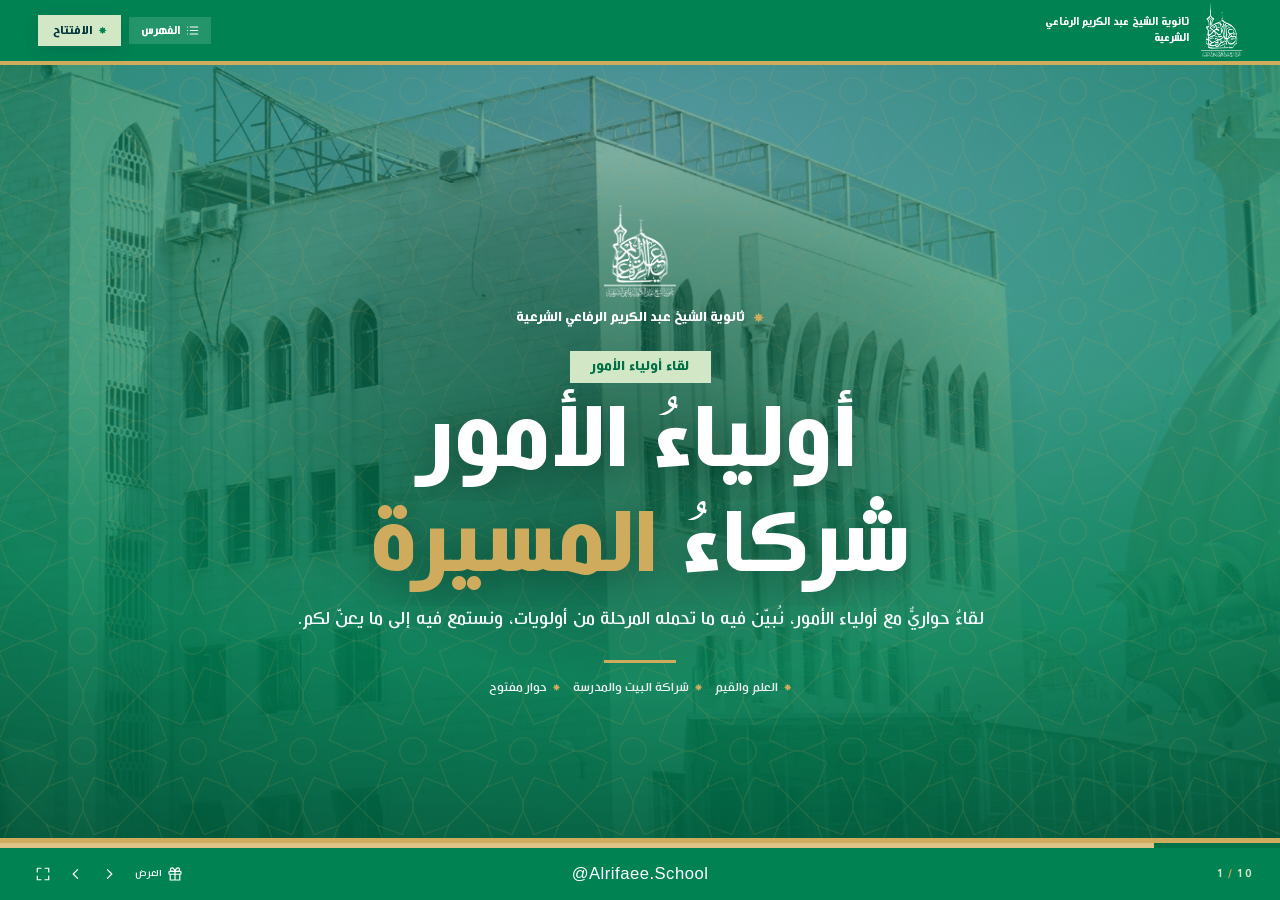
==== commit fdbc8556: "Split teachers into two slides, finalize meeting deck polish" ====
--- a/عرض-اجتماع-أولياء-الأمور.html
+++ b/عرض-اجتماع-أولياء-الأمور.html
@@ -7,8 +7,8 @@
 <meta name="description" content="عرض إنفوغرافيكس لاجتماع أولياء الأمور في ثانوية الشيخ عبد الكريم الرفاعي الشرعية: جدول الأعمال، الكلمات، المداخلات، ولقاء المدرسين في الصفوف.">
 <meta name="theme-color" content="#008253">
 <link rel="icon" href="data:image/svg+xml,%3Csvg xmlns='http://www.w3.org/2000/svg' viewBox='0 0 100 100'%3E%3Crect width='100' height='100' fill='%23008253'/%3E%3Cpath d='M50 8 60 30l23-8-8 23 23 10-23 10 8 23-23-8-10 23-10-23-23 8 8-23L2 55l23-10-8-23 23 8 10-22Z' fill='%23CFAC5D'/%3E%3C/svg%3E">
-<link rel="stylesheet" href="assets/css/deck.css">
-<link rel="stylesheet" href="assets/css/meeting.css">
+<link rel="stylesheet" href="assets/css/deck.css?v=20261125-3">
+<link rel="stylesheet" href="assets/css/meeting.css?v=20261125-3">
 </head>
 <body>
 
@@ -305,7 +305,6 @@
 
   <!-- 9 · CLOSING + DONATION -->
   <section class="scene mscene scene--green mscene--dark" data-dur="9000" data-chapter="الختام" data-title="الختام والدعوة إلى المساهمة" aria-label="الختام">
-    <div class="mwm">07</div>
     <div class="mwrap">
       <div class="mstack mstack--narrow">
         <span class="mpill" style="--d:.4s">خاتمة اللقاء</span>
@@ -384,6 +383,6 @@
 
 <noscript><div style="position:fixed;inset:0;display:grid;place-items:center;background:#F9F9F9;color:#01373C;font-family:sans-serif;z-index:200">فعّل JavaScript لتشغيل العرض.</div></noscript>
 
-<script src="assets/js/meeting.js"></script>
+<script src="assets/js/meeting.js?v=20261125-3"></script>
 </body>
 </html>
--- a/assets/css/meeting.css
+++ b/assets/css/meeting.css
@@ -7,6 +7,9 @@
 /* ---------- Stage ---------- */
 .mdeck{background:var(--sand-light)}
 .mscene{--fg:var(--ink);--fg2:var(--text);--acc:var(--green);--acc-soft:var(--mint);color:var(--fg)}
+/* انتقال أنعم وأسرع بين شرائح اللقاء اليدوية */
+.mscene.is-active{animation-duration:1.35s}
+.mscene.is-leaving{animation-duration:1.35s}
 
 .mwrap{
   position:absolute;inset:calc(var(--topH) + 10px) 0 calc(var(--footH) + 10px);
@@ -84,8 +87,8 @@
 .mcover__veil{
   position:absolute;inset:0;z-index:1;pointer-events:none;
   background:
-    radial-gradient(120% 90% at 50% 18%,rgba(0,130,83,.35),rgba(0,130,83,.86) 58%,rgba(0,74,48,.95) 100%),
-    linear-gradient(180deg,rgba(1,55,60,.34),rgba(1,55,60,.18) 45%,rgba(1,55,60,.62));
+    radial-gradient(125% 95% at 50% 16%,rgba(0,116,74,.34),rgba(0,130,83,.84) 62%,rgba(0,74,48,.94) 100%),
+    linear-gradient(180deg,rgba(1,55,60,.32),rgba(1,55,60,.14) 42%,rgba(1,55,60,.60));
 }
 .mcover__veil::after{
   content:"";position:absolute;inset:-56px;
@@ -93,6 +96,11 @@
 }
 .mscene.is-active .mcover__veil::after{animation:bgDrift var(--dur,9s) cubic-bezier(.37,0,.63,1) both}
 .mcover{position:relative;z-index:6;display:grid;justify-items:center;gap:clamp(8px,1.4vh,18px);text-align:center;max-width:1400px}
+.mcover::before{
+  content:"";position:absolute;z-index:-1;inset:-12% -14%;
+  background:radial-gradient(58% 54% at 50% 44%,rgba(0,62,40,.46),rgba(0,62,40,.18) 58%,rgba(0,62,40,0) 78%);
+  pointer-events:none;
+}
 .mcover .mdisplay{color:#fff;text-shadow:0 6px 34px rgba(0,30,20,.35)}
 .mcover .mlead{color:rgba(255,255,255,.94)}
 .mcover__brand{display:flex;align-items:center;justify-content:center;gap:.6em;color:#fff;font-family:var(--font-display);font-size:clamp(.86rem,1.08vw,1.2rem)}
@@ -233,7 +241,7 @@
 .mdonate__label{font-family:var(--font-display);color:var(--green);font-size:clamp(.9rem,1.1vw,1.15rem)}
 .mdonate__title{font-family:var(--font-display);color:var(--ink);font-size:clamp(1.5rem,2.6vw,2.8rem);line-height:1.2}
 .mdonate .mnote{color:var(--text)}
-.mdonate .mhint{color:var(--text);opacity:.8}
+.mdonate .mhint{color:var(--text);opacity:.85;font-size:clamp(.84rem,1vw,1.04rem)}
 .mdonate .mbtn{margin-block:.35em}
 
 .mbtn{
@@ -252,7 +260,7 @@
 .mbtn--ghost:hover{background:rgba(207,172,93,.16);color:var(--fg)}
 
 .mhint{font-size:clamp(.8rem,.95vw,1rem);color:var(--fg2);line-height:1.6}
-.mscene--dark .mhint{color:rgba(255,255,255,.8)}
+.mscene--dark .mstack > .mhint{color:rgba(255,255,255,.82)}
 
 /* ---------- Chrome tweaks ---------- */
 .mtop__side{display:flex;align-items:center;gap:8px;flex:none}
@@ -312,8 +320,10 @@
 .mindex__n{font-family:var(--font-display);color:var(--green);font-size:clamp(.95rem,1.1vw,1.15rem);direction:ltr;min-width:1.8em}
 .mindex__t b{display:block;font-family:var(--font-display);font-weight:400;color:var(--ink);font-size:clamp(.95rem,1.15vw,1.2rem);line-height:1.35}
 .mindex__t span{display:block;font-size:clamp(.74rem,.88vw,.92rem);color:var(--text)}
-.mindex__go{color:var(--gold)}
-.mindex__go .ico{width:15px;height:15px}
+.mindex__go{color:var(--green);opacity:.65;display:inline-flex}
+.mindex__go .ico{width:16px;height:16px}
+.mindex__item:hover .mindex__go{opacity:1}
+.mindex__item.is-current .mindex__go{opacity:1;color:var(--green-deep)}
 
 /* ---------- Existing show overlay ---------- */
 .moverlay{
@@ -329,6 +339,7 @@
   .mAgenda{grid-template-columns:1fr}
   .mAgenda__t b{font-size:clamp(1rem,2.2vw,1.4rem)}
   .mdonate{grid-template-columns:1fr}
+  .mdonate__main{justify-items:center;text-align:center}
   .mdonate__side{border-inline-start:0;border-top:1px solid rgba(207,172,93,.5)}
   .mwm{font-size:clamp(12rem,44vw,24rem);opacity:.75}
 }
